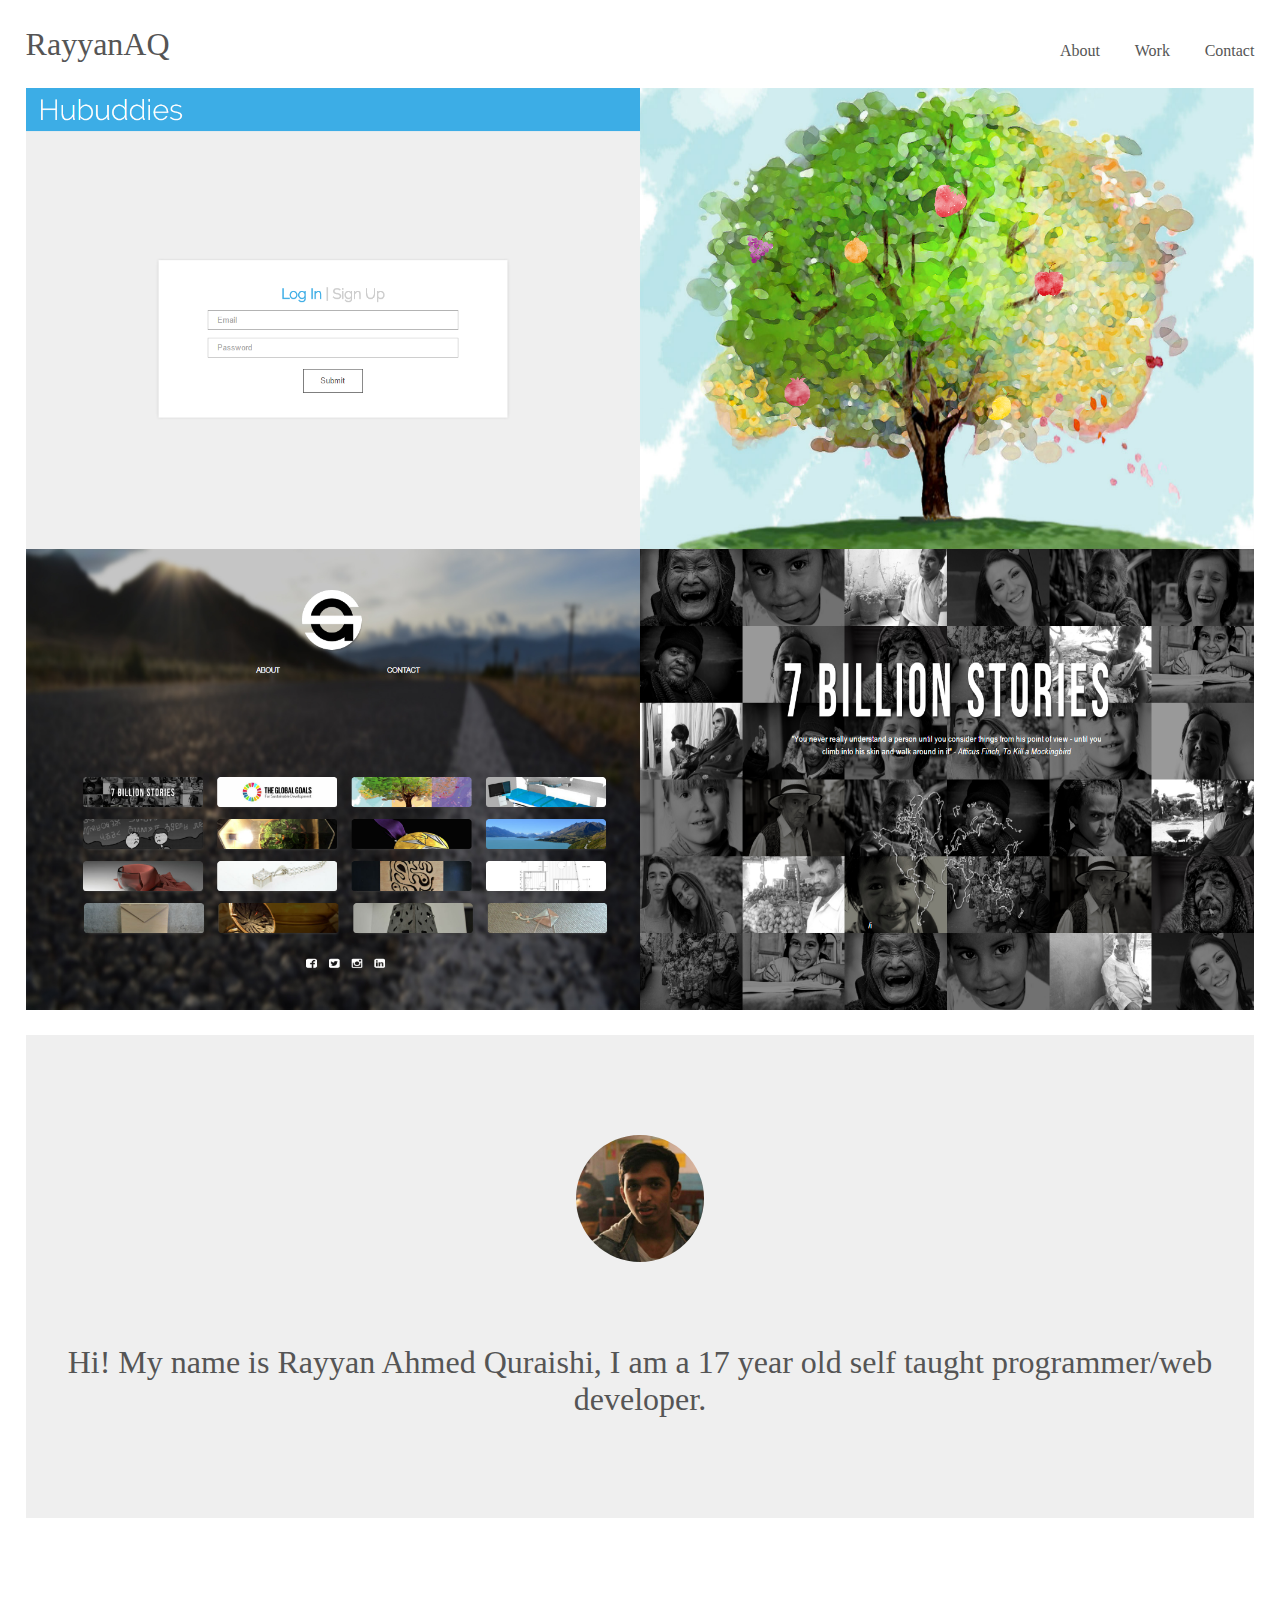
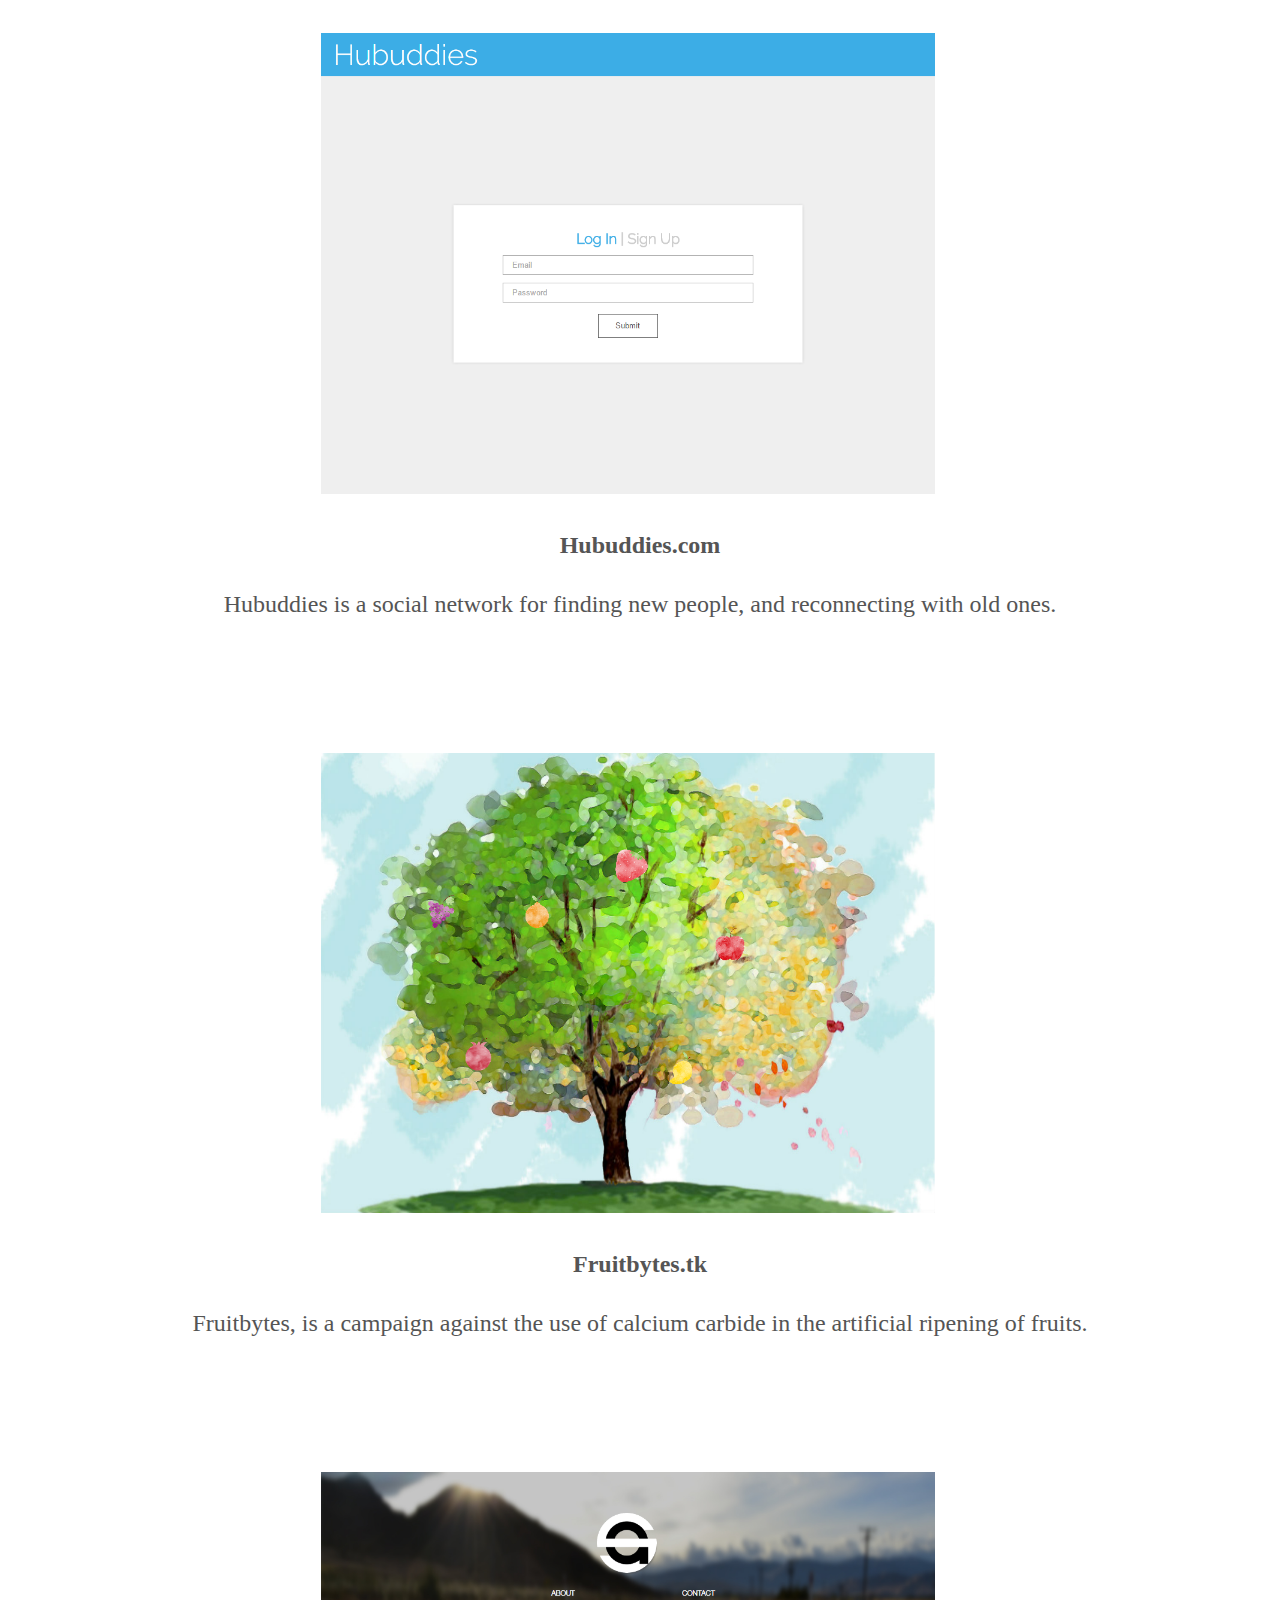
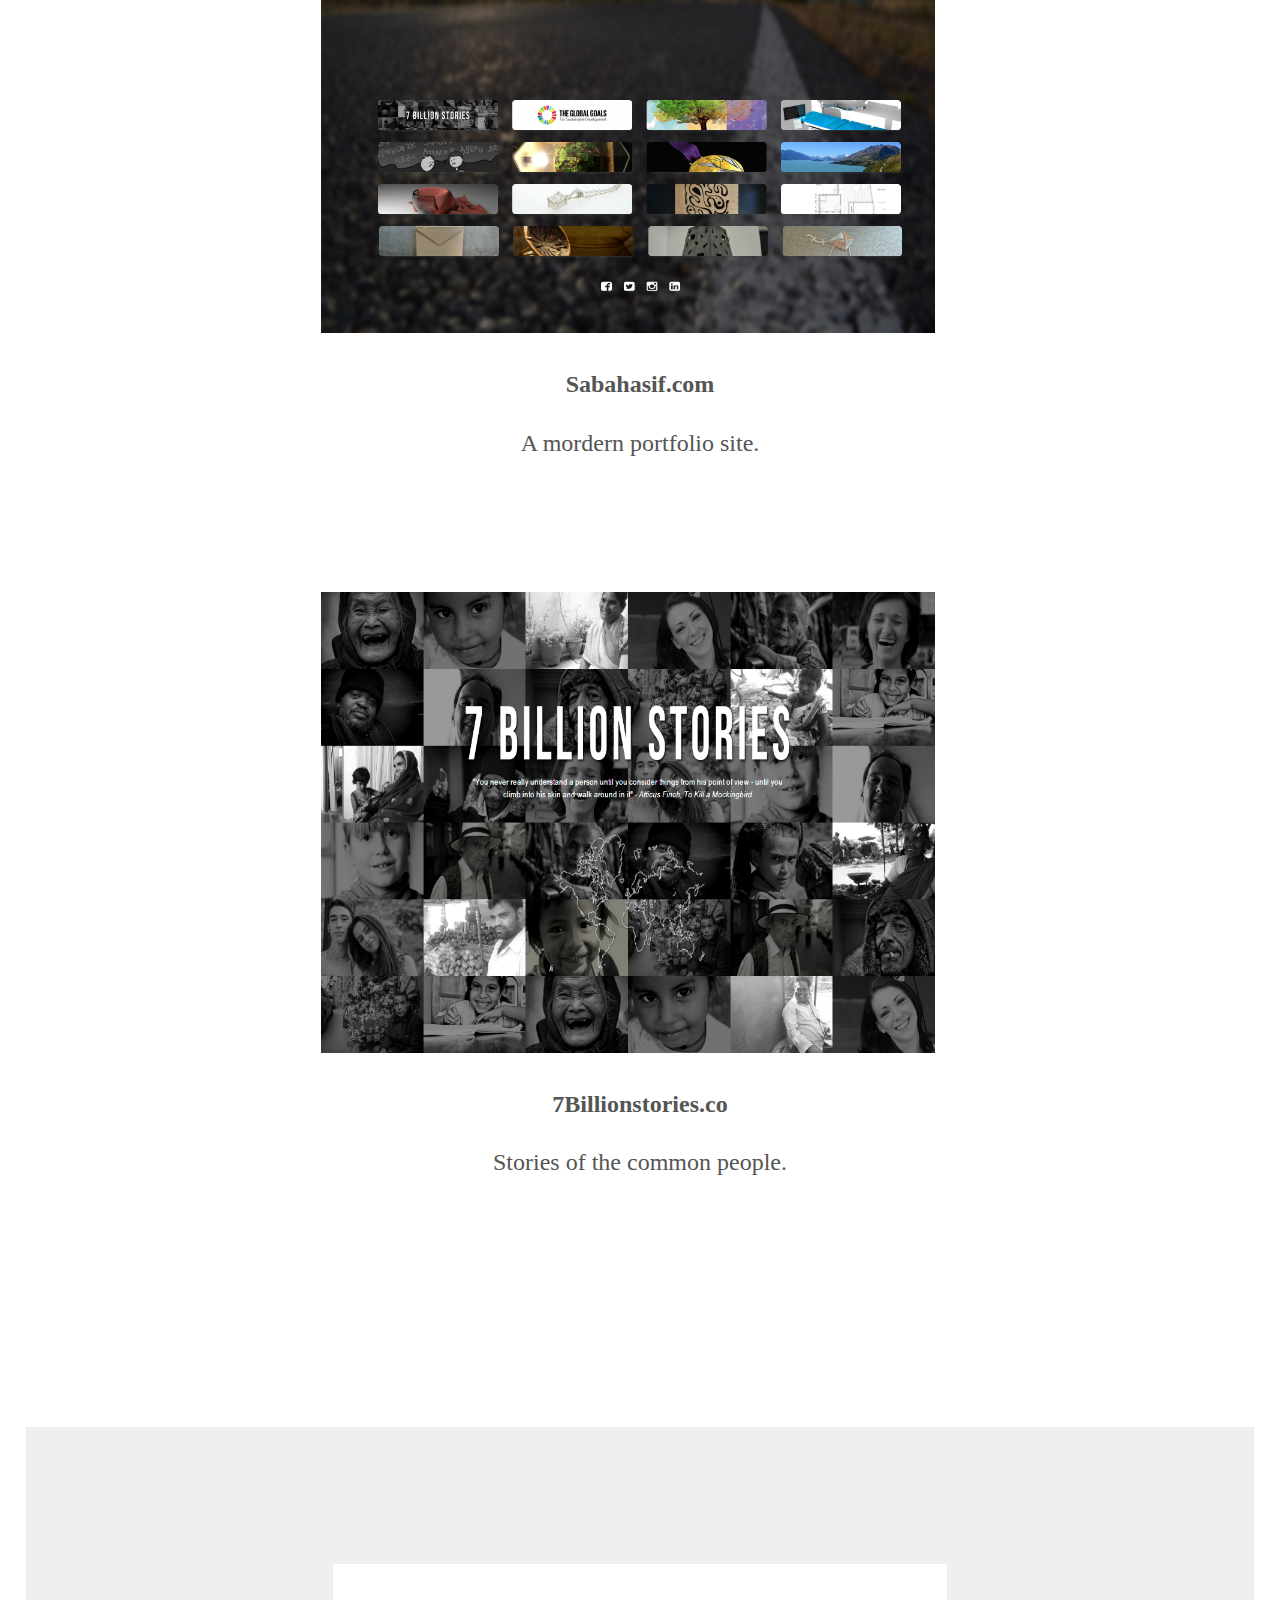
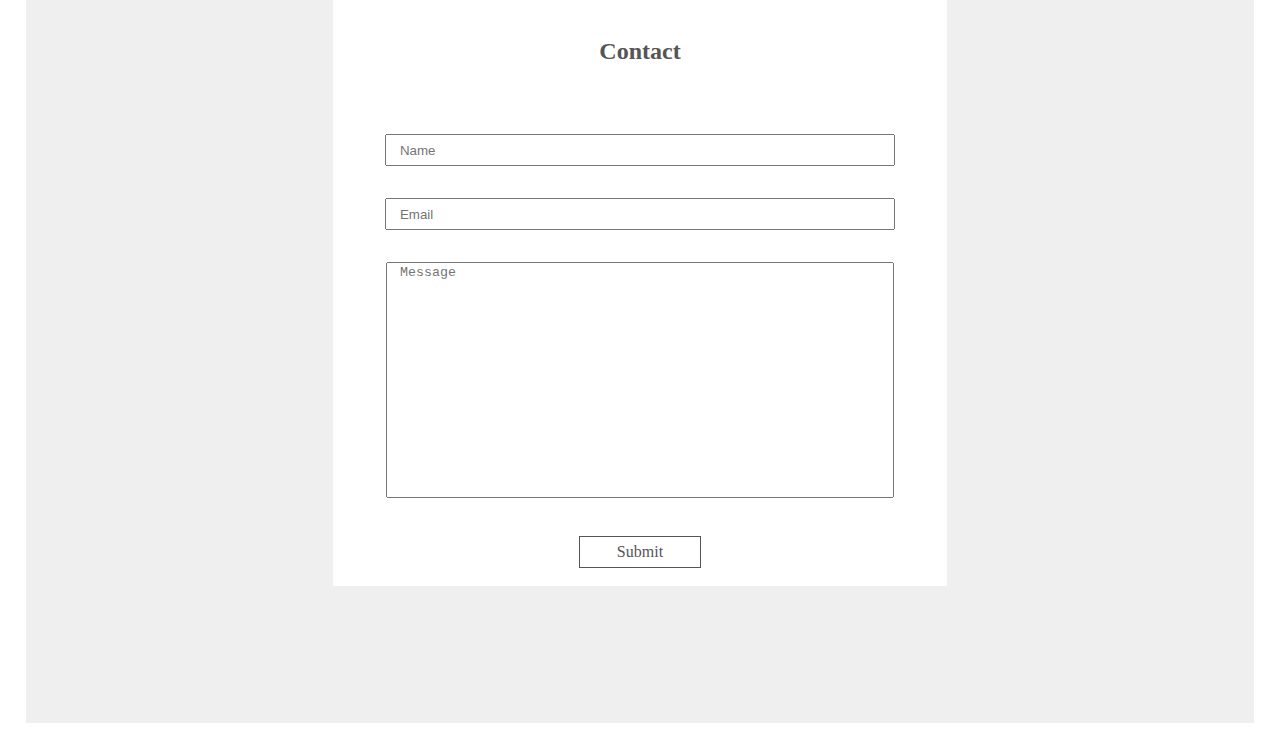
==== index.html @ 9bbd926e "Add files via upload" ====
<!doctype html>
<html>
	<head>
		<title>RayyanAQ</title>
		<link rel="stylesheet" href="css/index.css">
		<link rel="shortcut icon" href="img/R.ico">
		<meta name="viewport" content="width=device-width, initial-scale=1">
		<meta name="keywords" content="rayyan, ahmed, quraishi, rayyanaq.com, rayyan.com, rayyanaq, rayyana.com, rayyanq.com, rayyanahmedquraishi, rayyan ahmed quraishi, web developer, web developers, mobile development, web design, website maker">
		<meta name="description" content="Hi!<br>My name is Rayyan Ahmed Quraishi, I am a 17 year old self taught programmer/web developer.<br>">
		<script type="text/javascript" src="./js/jquery.js"></script>
		<script type="text/javascript">
			$(document).ready(function(){
				$("#contact_form").on("submit", function(event){
					event.preventDefault();
					var name = $("#name").val();
					var email = $("#email").val();
					var msg = $("#message").val();
					$.post('mail.php',{name:name,email:email,msg:msg},function(data){
						$("#name").val("");
						$("#email").val("");
						$("#message").val("");
					});
				});
			});
		</script>
	</head>
	<body>
		<header>
			<a href="index.html">RayyanAQ</a>
			<p id="sub_items">
				<a href="#about">About</a>
				<a href="#white">Work</a>
				<a href="#contact">Contact</a>
			</p>
		</header>
		<div id="body">
			<div id="work_area">
				<p class="work_img"><img src="img/hubuddies.png"></p>
				<p class="work_img"><img src="img/fruitbytes.png"></p>
				<p class="work_img"><img src="img/sabahasif.png"></p>
				<p class="work_img"><img src="img/7billion.png"></p>
			</div>
			<div class="grey" id="about"><img src="img/me.jpg" id="me"><br><br><br>Hi! My name is Rayyan Ahmed Quraishi, I am a 17 year old self taught programmer/web developer.</div>
			<div id="white">
				<center>
					<div class="project">
						<a href="http://www.hubuddies.com"><img src="img/hubuddies.png"></a>
						<span class="txt">
							<h4><a href="http://www.hubuddies.com" target="_blank">Hubuddies.com</a></h4>
							Hubuddies is a social network for finding new people, and reconnecting with old ones.
						</span>
					</div>
					<br>
					<br>
					<br>
					<br>
					<br>
					<div class="project">
						<a href="http://www.fruitbytes.tk"><img src="img/fruitbytes.png"></a>
						<span class="txt">
							<h4><a href="http://www.fruitbytes.tk" target="_blank">Fruitbytes.tk</a></h4>
							Fruitbytes, is a campaign against the use of calcium carbide in the artificial ripening of fruits.
						</span>
					</div>
					<br>
					<br>
					<br>
					<br>
					<br>
					<div class="project">
						<a href="http://www.sabahasif.com"><img src="img/sabahasif.png"></a>
						<span class="txt">
							<h4><a href="http://www.sabahasif.com" target="_blank">Sabahasif.com</a></h4>
							A mordern portfolio site.
						</span>
					</div>
					<br>
					<br>
					<br>
					<br>
					<br>
					<div class="project">
						<a href="http://www.7billionstories.co"><img src="img/7billion.png"></a>
						<span class="txt">
							<h4><a href="http://www.7billionstories.co" target="_blank">7Billionstories.co</a></h4>
							Stories of the common people.
						</span>
					</div>
					<br>
					<br>
					<br>
					<br>
					<br>
				</center>
			</div>
			<div class="grey">
				<center id="contact">
					<br>
					<h2>Contact</h2>
					<form method="post" id="contact_form">
						<input type="text" name="name" class="txt" placeholder="Name" required="required" id="name"><br>
						<input type="email" name="email" class="txt" placeholder="Email" required="required" id="email"><br>
						<textarea id="message" placeholder="Message" required="required"></textarea><br>
						<input type="submit" name="submit">
					</form>
				</center>
			</div>
			<br>
		</div>
	</body>
</html>
---- css/index.css ----
body{
	padding: 0px;
	margin: 0px;
	font-family: consolas;
}
a{
	text-decoration: none;
	color: #555;
}
header{
	height: 10%;
	width: 96%;
	background: #fff;
	color: #555;
	font-size: 2em;
	padding: 2%;
}
#sub_items{
	float: right;
	font-size: .5em;
	width: 50%;
	text-align: right;
}
#sub_items a{
	padding-left: 5%;
}
#body{
	width: 100%;
	height: 100%;
}
#work_area{
	width: 96%;
	height: 100%;
	padding: 0% 2%;
}
.work_img{
	width: 50%;
	height: 50%;
	float: left;
	margin: 0px;
	line-height: 50%;
}
.work_img img{
	width: 100%;
	height: 100%;
}
@media screen and (max-width: 600px){
	.work_img{
		float: center;
		width: 100%;
	}
}
.grey{
	width: 96%;
	margin: 2%;
	text-align: center;
	padding-top: 100px;
	padding-bottom: 100px;
	background: #efefef;
	color: #555;
	font-size: 2em;
	float: left;
	white-space: pre-line;
}
#me{
	border-radius: 50%;
	width: 10vw;
}
@media screen and (max-width: 900px){
	#me{
		width: 30vw;
	}
}
#white{
	width: 96%;
	margin: 2%;
	text-align: center;
	background: #fff;
	color: #555;
	padding: 5% 0%;
	font-size: 1.5em;
	float: left;
}
.project img{
	width: 50%;
}
@media screen and (max-width: 800px){
	.project img{
		width: 100%;
	}
	
}
#contact{
	margin: auto;
	font-size: 0.5em;
	width: 50%;
	max-height: 80%;
	background: #fff;
	box-shadow: 0px 0px 10px 5px #efefef;
}
.txt{
    width: 80%;
    min-height: 20%;
    height: 2em;
    margin-top: 1em;
    padding-left: 1em;
}
#message{
	width: 80%;
    height: 230px;
    min-height: 50%;
    margin-top: 1em;
    padding-left: 1em;
    resize: none;
}
input[name=submit]{
	width: 20%;
    min-height: 20%;
    height: 2em;
    margin-top: 1em;
    background: #fff;
    color: #555;
    font: 1em consolas;
    border: 1px solid #555;
}
@media screen and (max-width: 750px){
	#contact{
		width: 90%;
	}
}
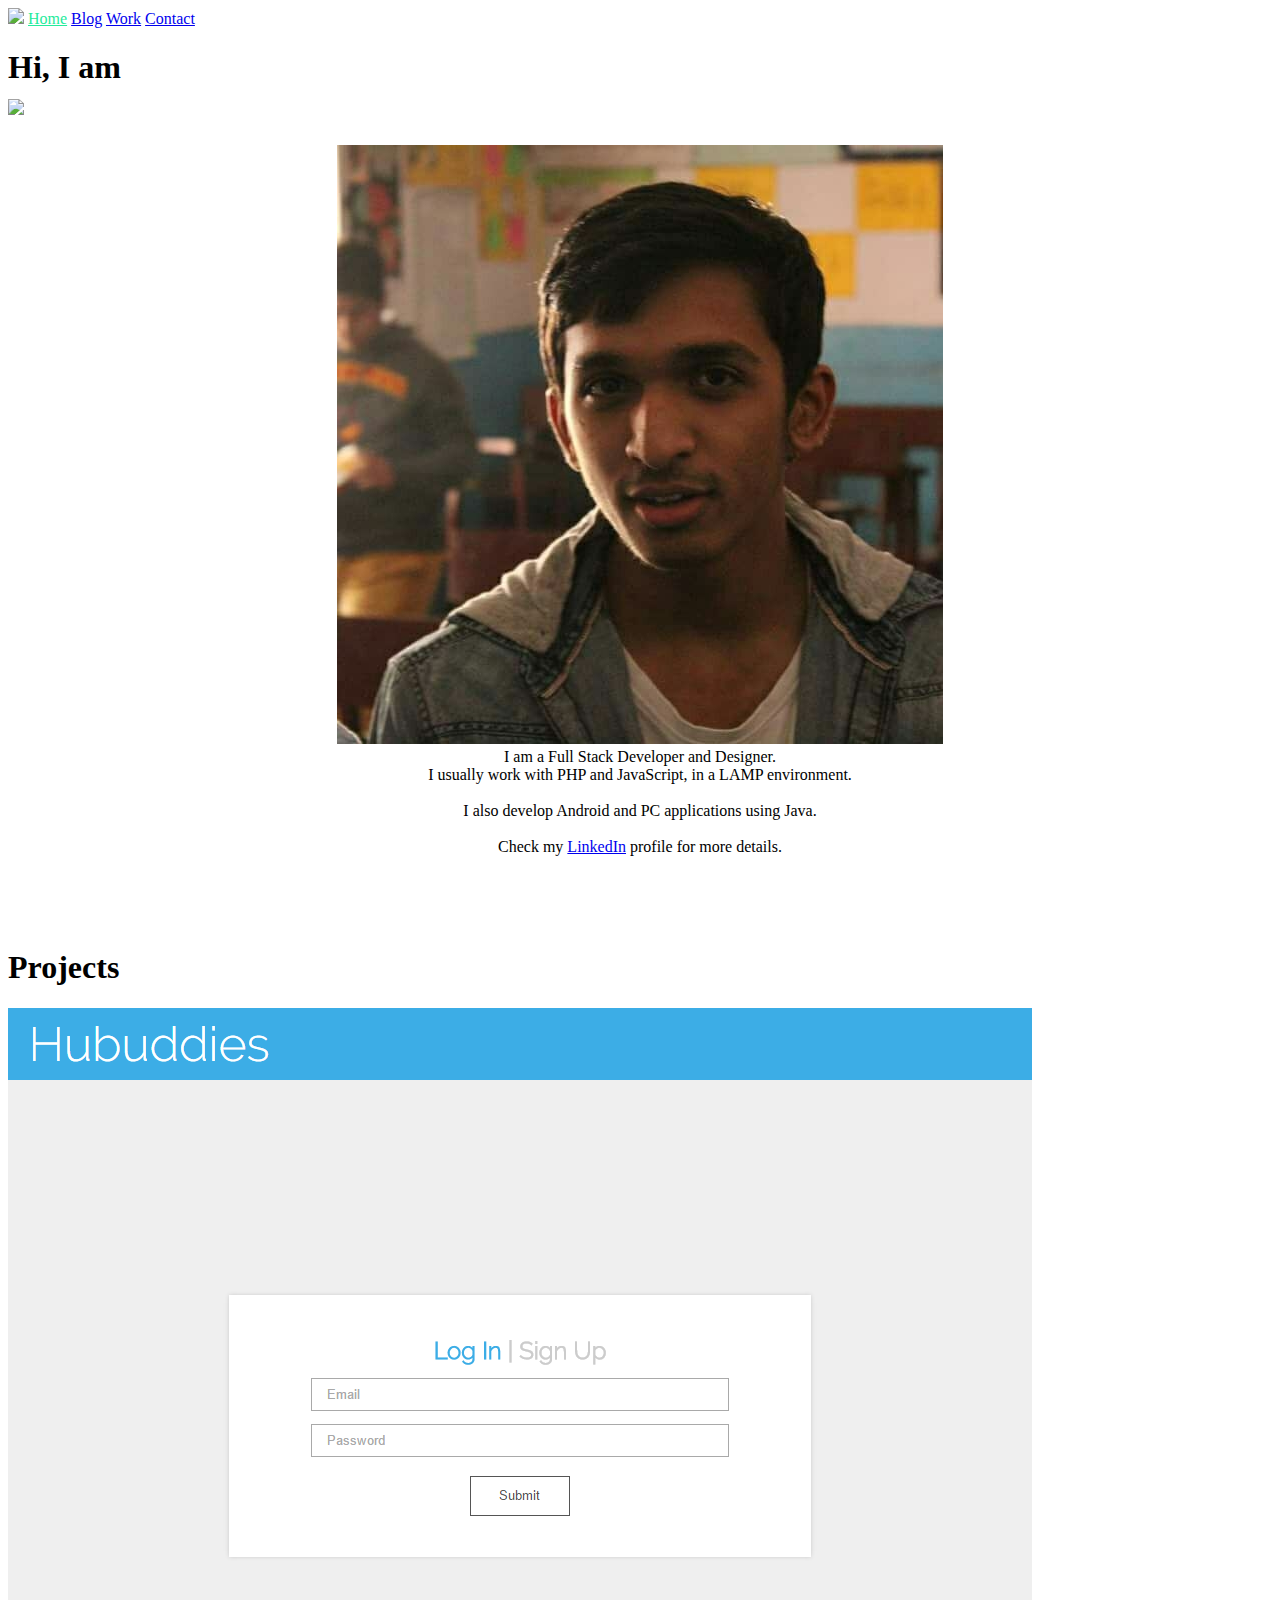
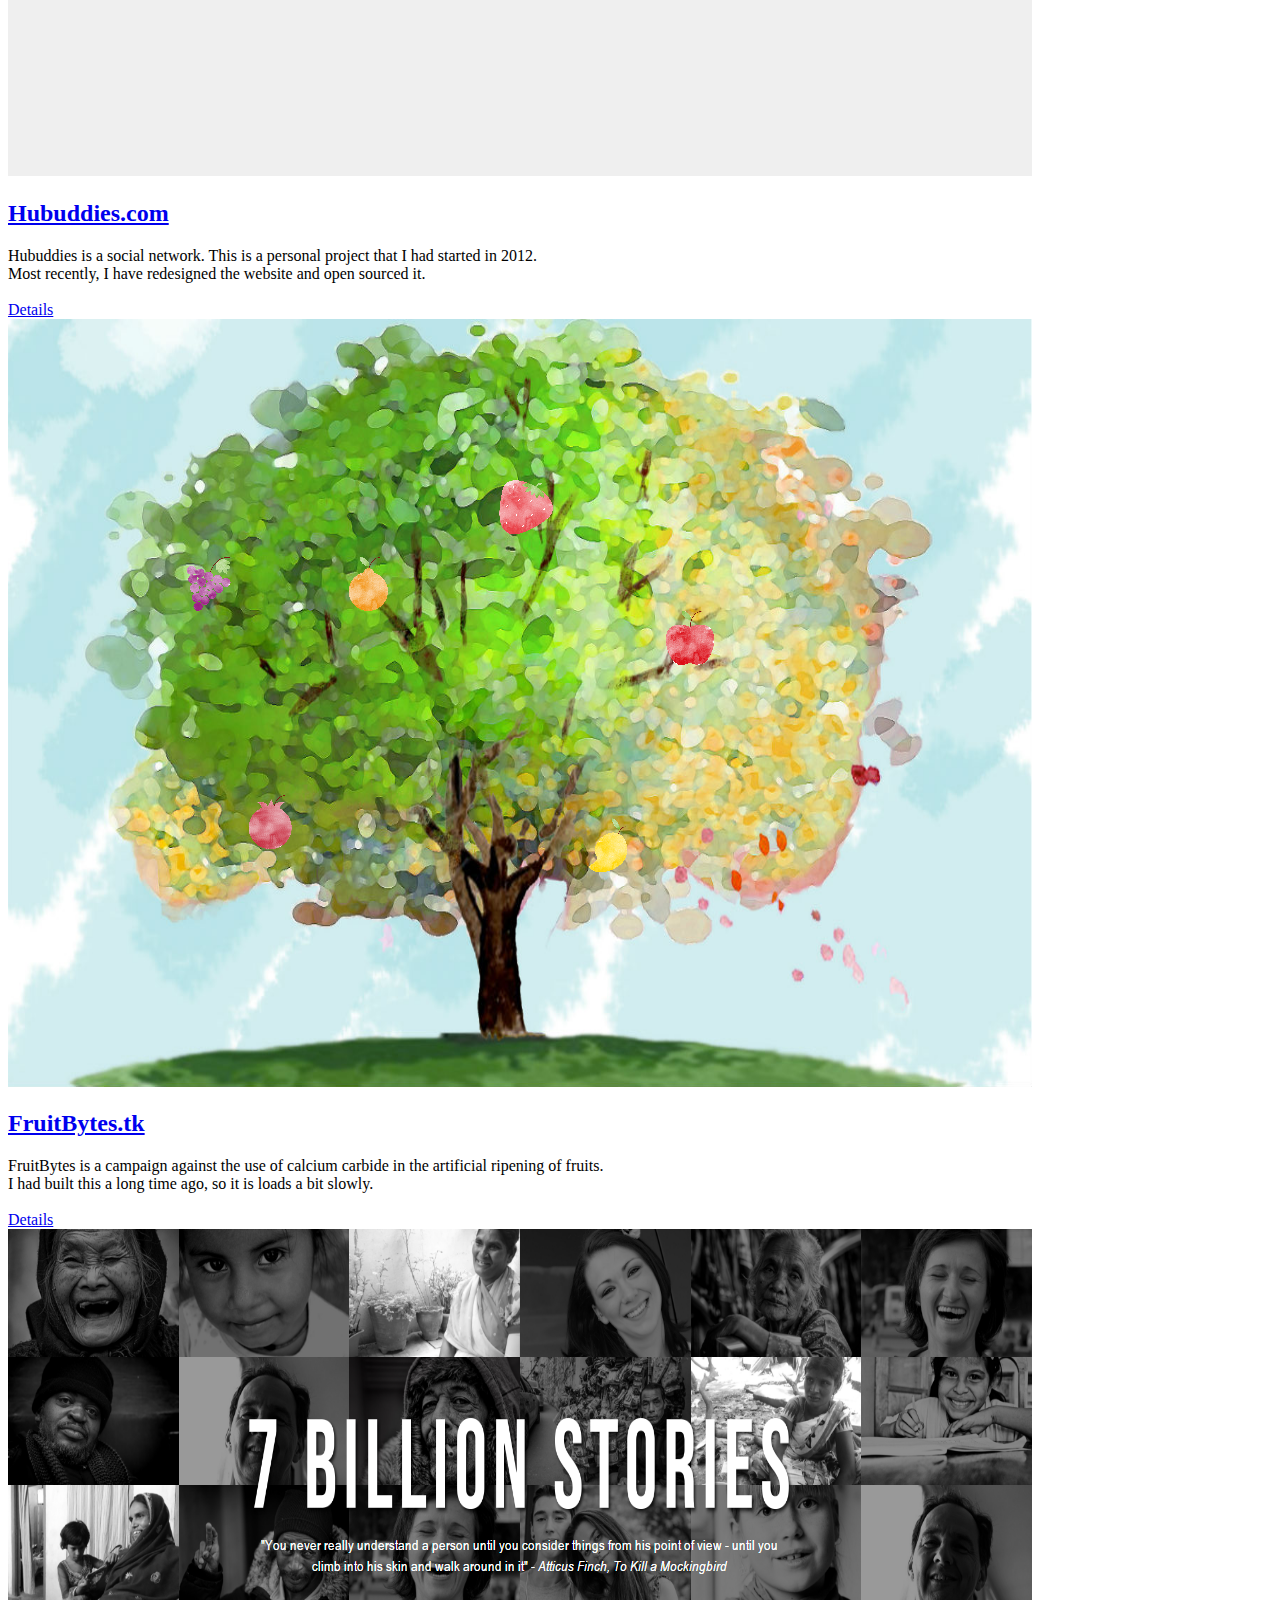
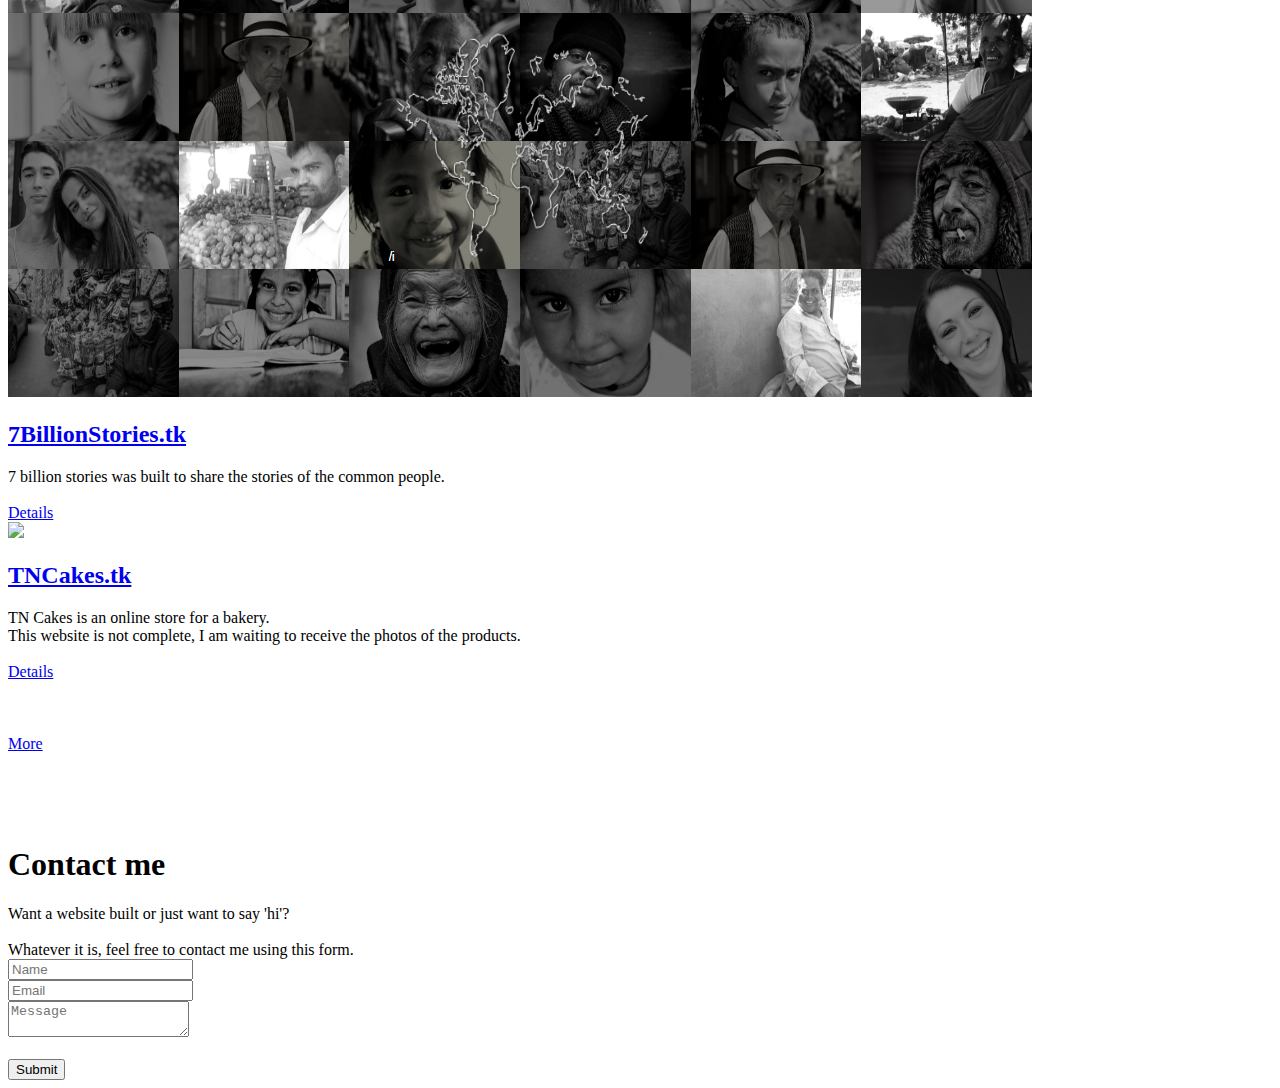
==== commit 042f56ec: "Add files via upload" ====
--- a/index.html
+++ b/index.html
@@ -1,111 +1,137 @@
-<!doctype html>
+<!DOCTYPE html>
 <html>
 	<head>
-		<title>RayyanAQ</title>
-		<link rel="stylesheet" href="css/index.css">
-		<link rel="shortcut icon" href="img/R.ico">
+		<title>Rayyan Q</title>
+		<link rel="stylesheet" type="text/css" href="css/index.css.gz">
+		<link rel="shortcut icon" href="img/favicon.ico">
 		<meta name="viewport" content="width=device-width, initial-scale=1">
-		<meta name="keywords" content="rayyan, ahmed, quraishi, rayyanaq.com, rayyan.com, rayyanaq, rayyana.com, rayyanq.com, rayyanahmedquraishi, rayyan ahmed quraishi, web developer, web developers, mobile development, web design, website maker">
-		<meta name="description" content="Hi!<br>My name is Rayyan Ahmed Quraishi, I am a 17 year old self taught programmer/web developer.<br>">
-		<script type="text/javascript" src="./js/jquery.js"></script>
-		<script type="text/javascript">
-			$(document).ready(function(){
-				$("#contact_form").on("submit", function(event){
-					event.preventDefault();
-					var name = $("#name").val();
-					var email = $("#email").val();
-					var msg = $("#message").val();
-					$.post('mail.php',{name:name,email:email,msg:msg},function(data){
-						$("#name").val("");
-						$("#email").val("");
-						$("#message").val("");
-					});
+		<script type="text/javascript" src="./js/jquery.js.gz" async></script>
+		<script>
+		$(document).ready(function(){
+			$("#contact_form").on("submit", function(event){
+				event.preventDefault();
+				var name = $("#name").val();
+				var email = $("#email").val();
+				var message = $("#message").val();
+				$.post('./ajax/contact.php',{name:name,email:email,message:message},function(data){
+					$("#name").val("");
+					$("#email").val("");
+					$("#message").val("");
+					$('#msg').html(data).fadeIn().delay(1000).fadeOut();
 				});
 			});
+		});
 		</script>
 	</head>
 	<body>
+
+		<!-- Header -->
 		<header>
-			<a href="index.html">RayyanAQ</a>
-			<p id="sub_items">
-				<a href="#about">About</a>
-				<a href="#white">Work</a>
-				<a href="#contact">Contact</a>
-			</p>
+			<a href="index.html.gz"><img src="img/R logo.png" id="logo"></a>
+			<span id="navigation">
+				<a href="index.html.gz" style="color: #24eb9c;">Home</a>
+				<a href="blog.html">Blog</a>
+				<a href="work.html">Work</a>
+				<a href="#contact_section">Contact</a>
+			</span>
 		</header>
+		<!-- Header -->
+
+		<!-- Body -->
 		<div id="body">
-			<div id="work_area">
-				<p class="work_img"><img src="img/hubuddies.png"></p>
-				<p class="work_img"><img src="img/fruitbytes.png"></p>
-				<p class="work_img"><img src="img/sabahasif.png"></p>
-				<p class="work_img"><img src="img/7billion.png"></p>
+
+			<div class="section" id="hero">
+				<h1 id="title">Hi, I am <br><img src="./img/gif3.gif"></h1>
 			</div>
-			<div class="grey" id="about"><img src="img/me.jpg" id="me"><br><br><br>Hi! My name is Rayyan Ahmed Quraishi, I am a 17 year old self taught programmer/web developer.</div>
-			<div id="white">
-				<center>
+
+			<div class="section">
+				<center id="about">
+					<img src="img/me.jpg" id="me">
+					<div>
+						I am a Full Stack Developer and Designer.<br>
+						I usually work with PHP and JavaScript, in a LAMP environment.<br><br>
+						I also develop Android and PC applications using Java.<br><br>
+						Check my <a href="https://www.linkedin.com/in/rayyanquraishi/" target="_blank">LinkedIn</a> profile for more details.
+					</div>
+				</center>
+			</div><br><br><br><br>
+
+			<div class="section">
+				<h1 class="heading">Projects</h1>
+				<div id="projects">
 					<div class="project">
-						<a href="http://www.hubuddies.com"><img src="img/hubuddies.png"></a>
-						<span class="txt">
-							<h4><a href="http://www.hubuddies.com" target="_blank">Hubuddies.com</a></h4>
-							Hubuddies is a social network for finding new people, and reconnecting with old ones.
+						<img src="./img/hubuddies.png">
+						<div class="project_details">
+							<h2><a href="http://www.hubuddies.com/" target="_blank">Hubuddies.com</a></h2>
+							<span>
+								Hubuddies is a social network. This is a personal project that I had started in 2012.<br>
+								Most recently, I have redesigned the website and open sourced it.<br><br>
+								<a href="./work/hubuddies.html">Details</a>
+							</span>
+						</div>
+					</div>
+					<div class="project">
+						<img src="./img/fruitbytes.png">
+						<div class="project_details">
+							<h2><a href="http://www.fruitbytes.tk/" target="_blank">FruitBytes.tk</a></h2>
+							<span>
+								FruitBytes is a campaign against the use of calcium carbide in the artificial ripening of fruits.<br>
+								I had built this a long time ago, so it is loads a bit slowly.<br><br>
+								<a href="./work/fruitbytes.html">Details</a>
+							</span>
+						</div>
+					</div>
+					<div class="project">
+						<img src="./img/7billion.png">
+						<div class="project_details">
+							<h2><a href="http://www.7billionstories.tk/" target="_blank">7BillionStories.tk</a></h2>
+							<span>
+								7 billion stories was built to share the stories of the common people.<br><br>
+								<a href="./work/7billionstories.html">Details</a>
+							</span>
+						</div>
+					</div>
+					<div class="project">
+						<img src="./img/tncakes.png">
+						<div class="project_details">
+							<h2><a href="http://www.tncakes.tk/" target="_blank">TNCakes.tk</a></h2>
+							<span>
+								TN Cakes is an online store for a bakery.<br>
+								This website is not complete, I am waiting to receive the photos of the products.<br><br>
+								<a href="./work/tncakes.html">Details</a>
+							</span>
+						</div>
+					</div>
+				</div>
+				<br><br><br>
+				<a class="button" href="work.html">More</a>
+			</div><br><br><br><br>
+
+			<div class="section">
+				<h1 class="heading">Contact me</h1>
+				<div id="contact_section">
+					<div class="contact">
+						<span>
+							Want a website built or just want to say 'hi'?<br><br>
+							Whatever it is, feel free to contact me using this form.
 						</span>
 					</div>
-					<br>
-					<br>
-					<br>
-					<br>
-					<br>
-					<div class="project">
-						<a href="http://www.fruitbytes.tk"><img src="img/fruitbytes.png"></a>
-						<span class="txt">
-							<h4><a href="http://www.fruitbytes.tk" target="_blank">Fruitbytes.tk</a></h4>
-							Fruitbytes, is a campaign against the use of calcium carbide in the artificial ripening of fruits.
-						</span>
+					<div class="contact">
+						<form method="post" id="contact_form">
+							<input type="text" name="name" class="txt" placeholder="Name" required="required" id="name"><br>
+							<input type="email" name="email" class="txt" placeholder="Email" required="required" id="email"><br>
+							<textarea id="message" placeholder="Message" required="required"></textarea><br><br>
+							<input type="submit" name="submit" class="button">
+						</form>
+						<span id="msg"></span>
 					</div>
-					<br>
-					<br>
-					<br>
-					<br>
-					<br>
-					<div class="project">
-						<a href="http://www.sabahasif.com"><img src="img/sabahasif.png"></a>
-						<span class="txt">
-							<h4><a href="http://www.sabahasif.com" target="_blank">Sabahasif.com</a></h4>
-							A mordern portfolio site.
-						</span>
-					</div>
-					<br>
-					<br>
-					<br>
-					<br>
-					<br>
-					<div class="project">
-						<a href="http://www.7billionstories.co"><img src="img/7billion.png"></a>
-						<span class="txt">
-							<h4><a href="http://www.7billionstories.co" target="_blank">7Billionstories.co</a></h4>
-							Stories of the common people.
-						</span>
-					</div>
-					<br>
-					<br>
-					<br>
-					<br>
-					<br>
-				</center>
+				</div>
 			</div>
-			<div class="grey">
-				<center id="contact">
-					<br>
-					<h2>Contact</h2>
-					<form method="post" id="contact_form">
-						<input type="text" name="name" class="txt" placeholder="Name" required="required" id="name"><br>
-						<input type="email" name="email" class="txt" placeholder="Email" required="required" id="email"><br>
-						<textarea id="message" placeholder="Message" required="required"></textarea><br>
-						<input type="submit" name="submit">
-					</form>
-				</center>
-			</div>
-			<br>
+
 		</div>
+		<!-- Body -->
+
+		<footer>
+		</footer>
 	</body>
 </html>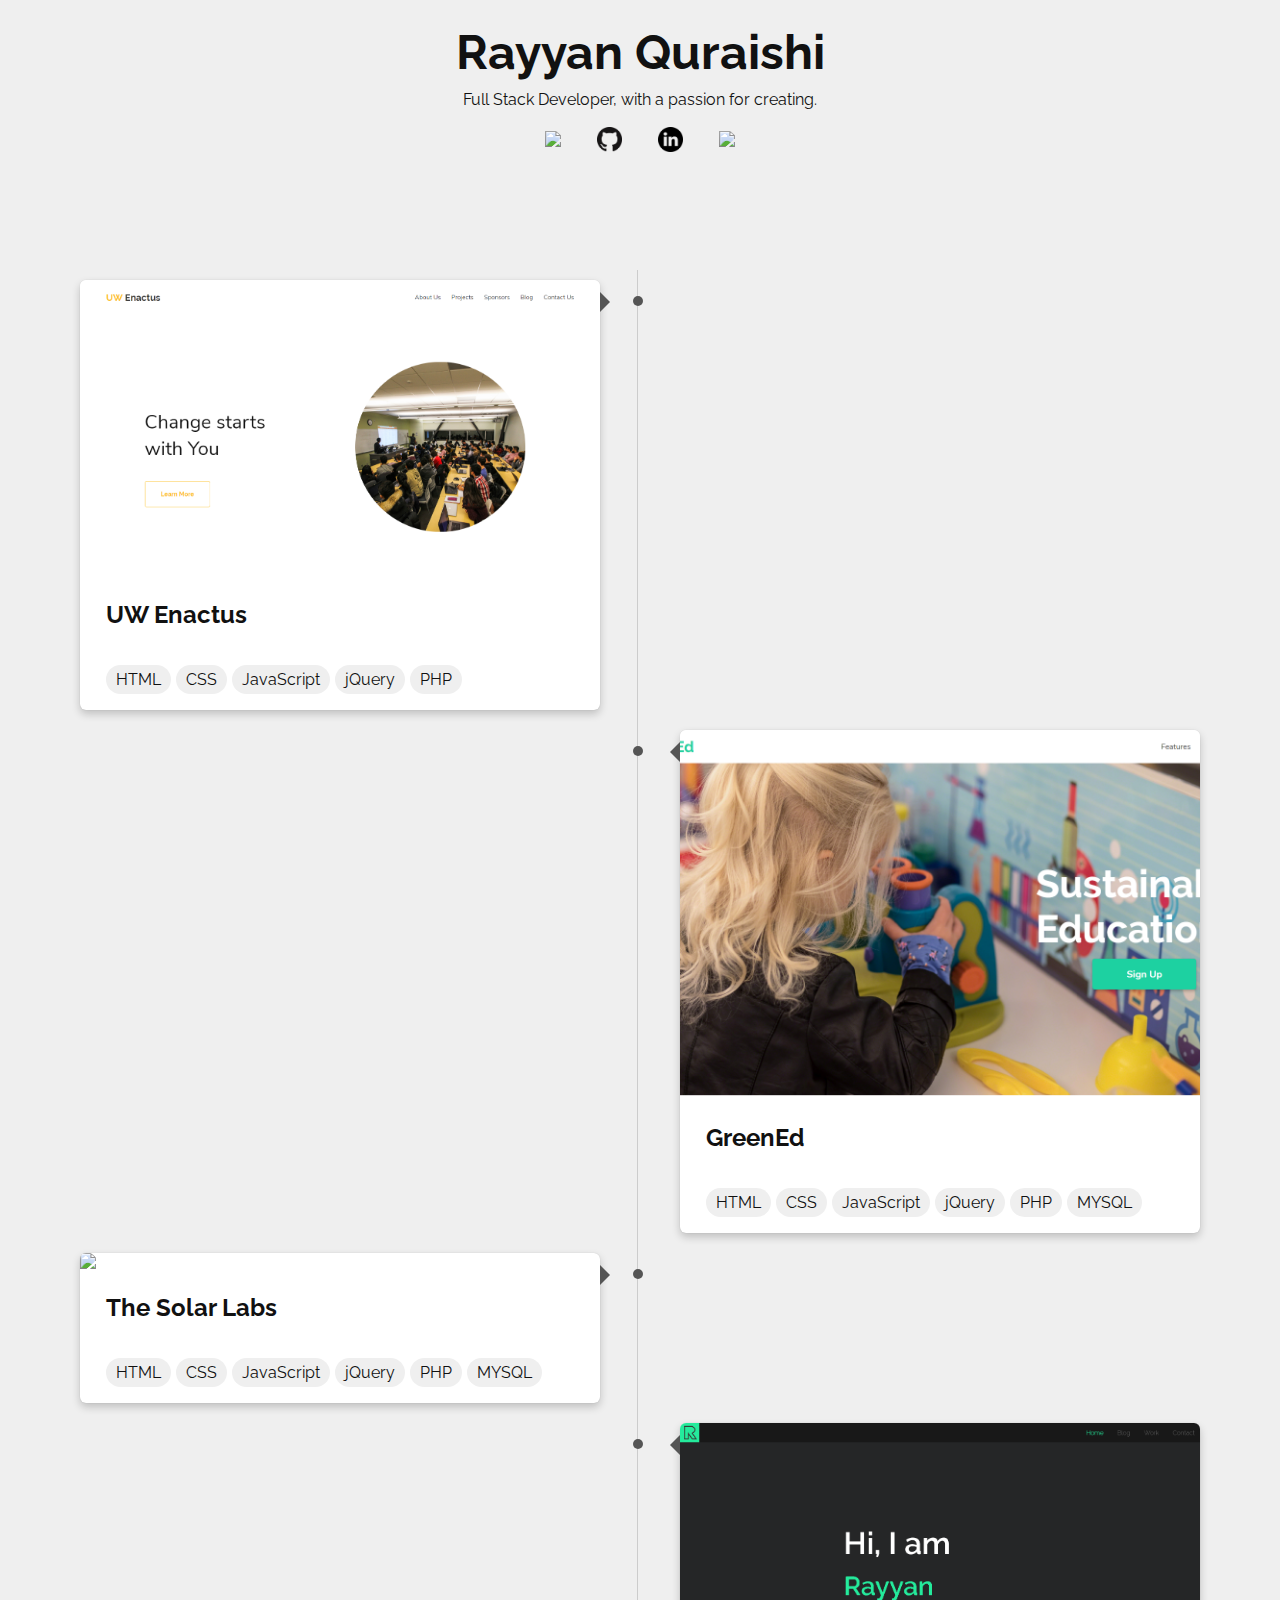
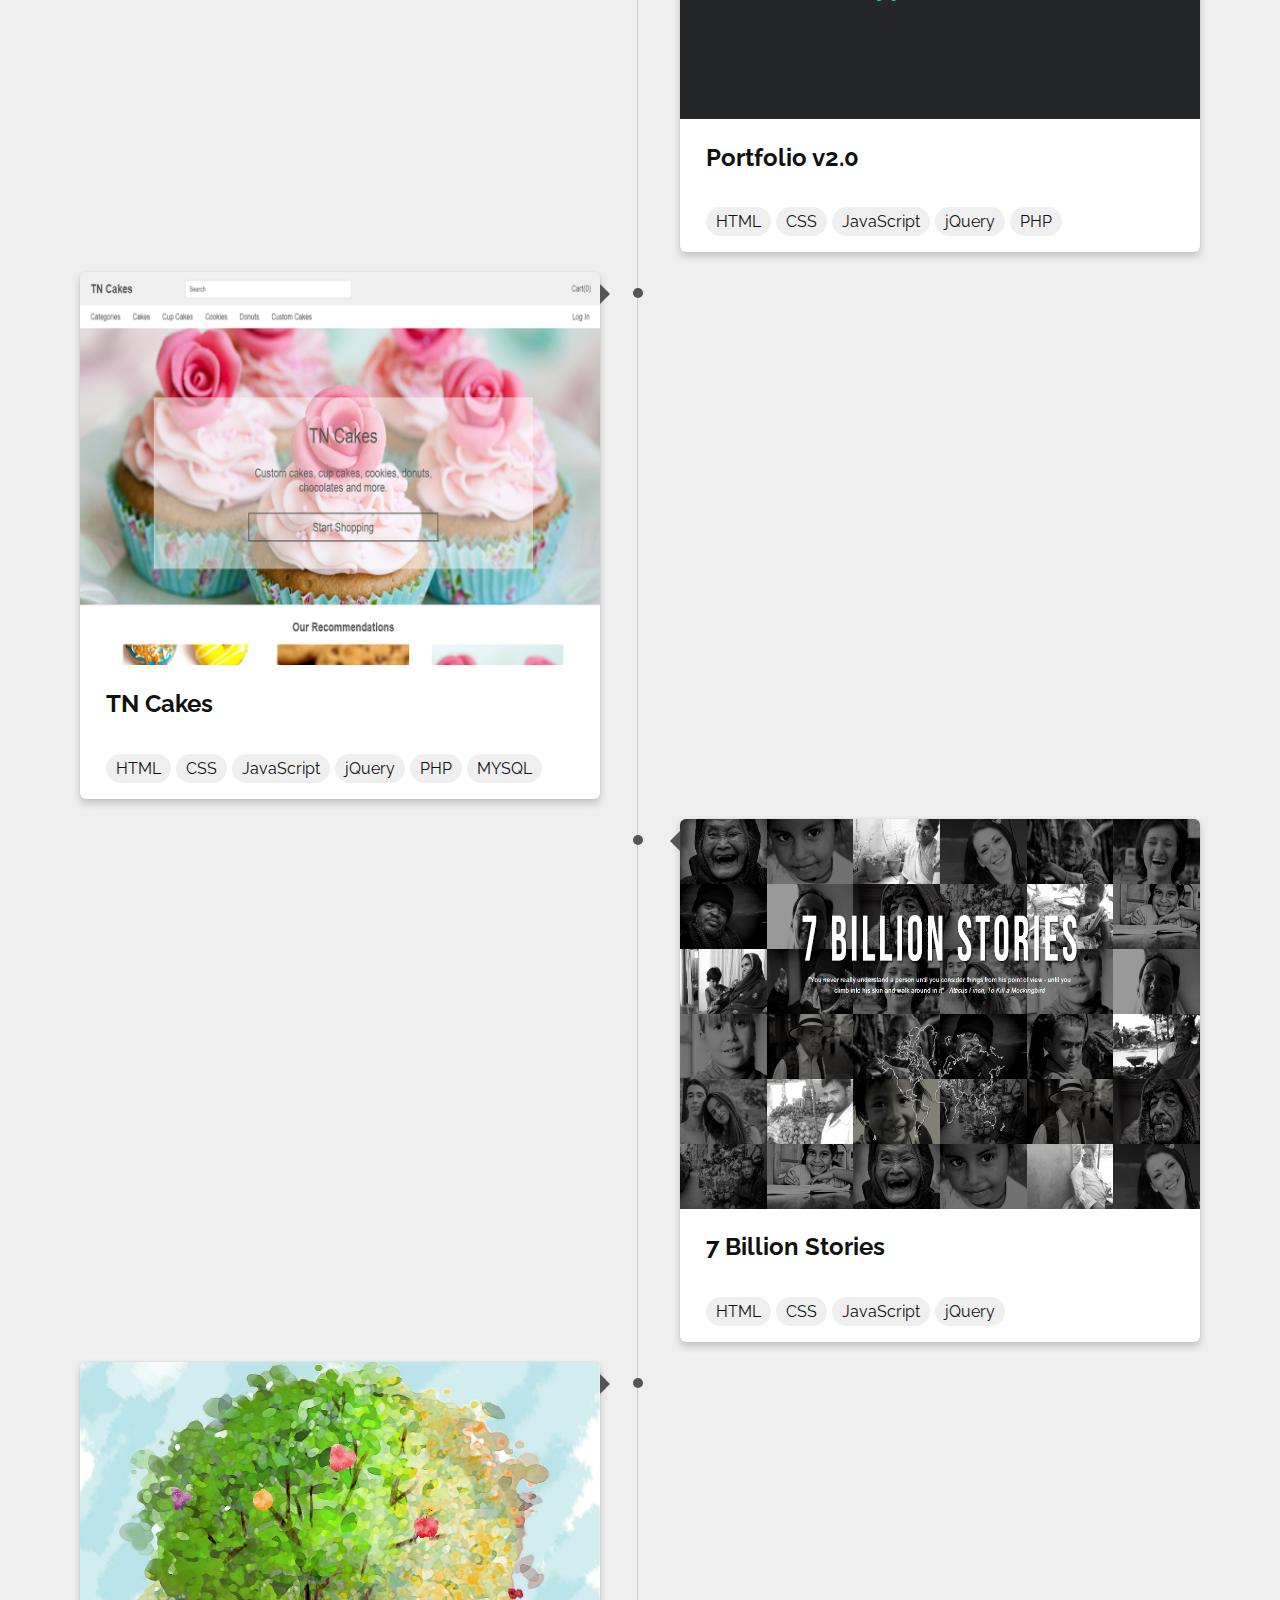
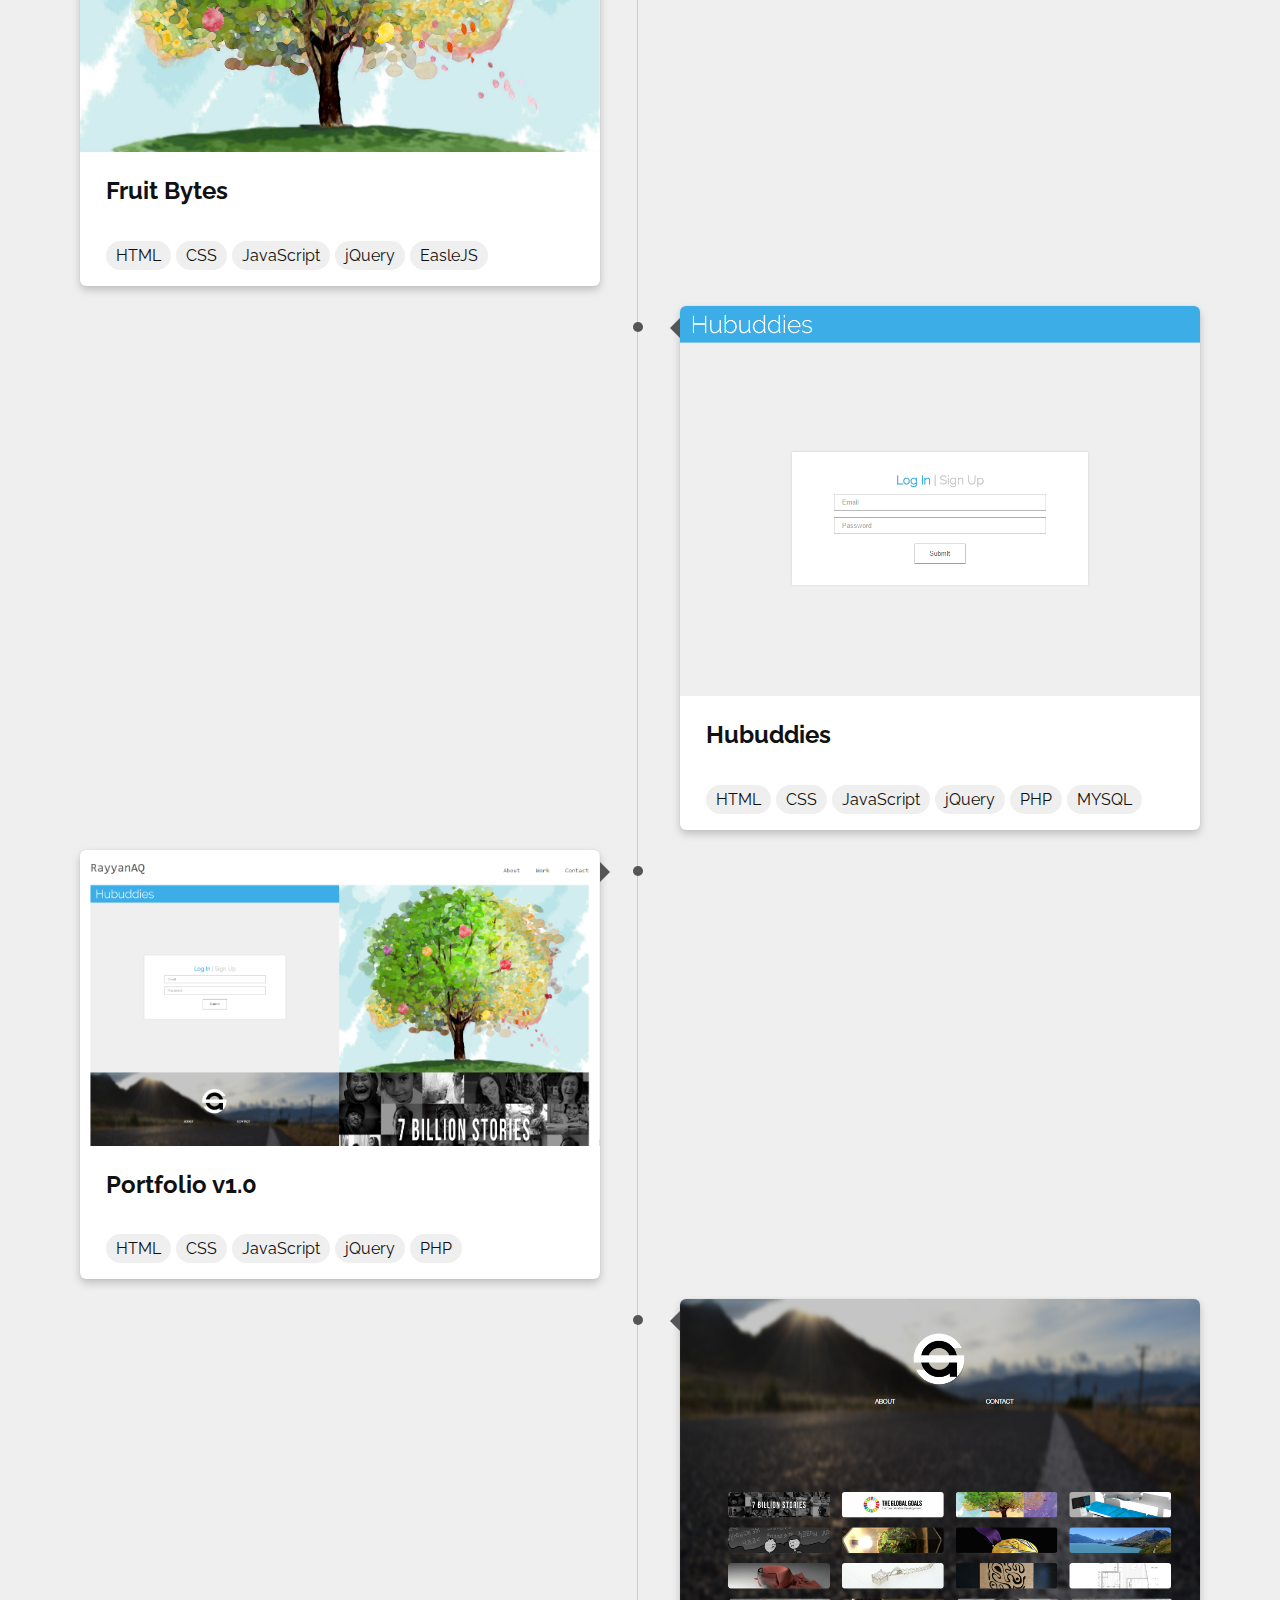
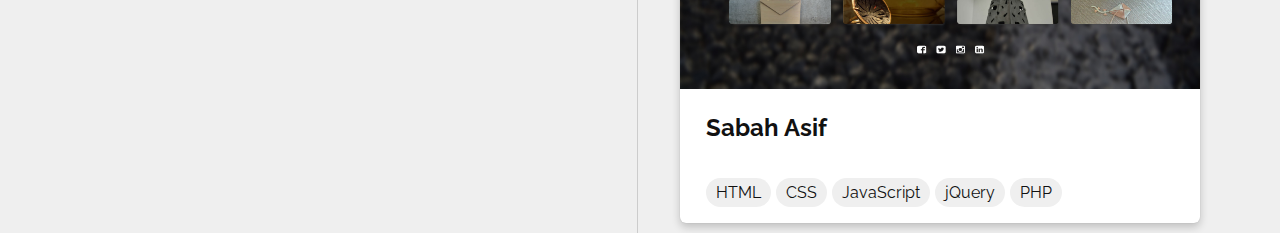
==== commit 22264a71: "Add files via upload" ====
--- a/index.html
+++ b/index.html
@@ -1,137 +1,182 @@
-<!DOCTYPE html>
+<!doctype HTML>
 <html>
 	<head>
-		<title>Rayyan Q</title>
-		<link rel="stylesheet" type="text/css" href="css/index.css.gz">
+		<title>RayyanQ</title>
+		<link rel="stylesheet" type="text/css" href="css/index.css">
 		<link rel="shortcut icon" href="img/favicon.ico">
 		<meta name="viewport" content="width=device-width, initial-scale=1">
-		<script type="text/javascript" src="./js/jquery.js.gz" async></script>
-		<script>
-		$(document).ready(function(){
-			$("#contact_form").on("submit", function(event){
-				event.preventDefault();
-				var name = $("#name").val();
-				var email = $("#email").val();
-				var message = $("#message").val();
-				$.post('./ajax/contact.php',{name:name,email:email,message:message},function(data){
-					$("#name").val("");
-					$("#email").val("");
-					$("#message").val("");
-					$('#msg').html(data).fadeIn().delay(1000).fadeOut();
-				});
-			});
-		});
-		</script>
 	</head>
 	<body>
-
-		<!-- Header -->
 		<header>
-			<a href="index.html.gz"><img src="img/R logo.png" id="logo"></a>
-			<span id="navigation">
-				<a href="index.html.gz" style="color: #24eb9c;">Home</a>
-				<a href="blog.html">Blog</a>
-				<a href="work.html">Work</a>
-				<a href="#contact_section">Contact</a>
-			</span>
+			<h1 id="name">Rayyan Quraishi</h1>
+			<h4 id="description">Full Stack Developer, with a passion for creating.</h4>
+			<div id="links">
+				<a href="http://rayyanq.com/resume.pdf"><img class="link-icon" src="img/resume.png"></a>
+				<a href="https://github.com/rayyanQ"><img class="link-icon" src="img/github.png"></a>
+				<a href="https://github.com/rayyanQ"><div id="logo">RQ</div></a>
+				<a href="https://linkedin.com/in/rayyanquraishi/"><img class="link-icon" src="img/linkedin.png"></a>
+				<a href="#contact"><img class="link-icon" src="img/contact.png"></a>
+			</div>
 		</header>
-		<!-- Header -->
-
-		<!-- Body -->
 		<div id="body">
-
-			<div class="section" id="hero">
-				<h1 id="title">Hi, I am <br><img src="./img/gif3.gif"></h1>
-			</div>
-
-			<div class="section">
-				<center id="about">
-					<img src="img/me.jpg" id="me">
-					<div>
-						I am a Full Stack Developer and Designer.<br>
-						I usually work with PHP and JavaScript, in a LAMP environment.<br><br>
-						I also develop Android and PC applications using Java.<br><br>
-						Check my <a href="https://www.linkedin.com/in/rayyanquraishi/" target="_blank">LinkedIn</a> profile for more details.
-					</div>
-				</center>
-			</div><br><br><br><br>
-
-			<div class="section">
-				<h1 class="heading">Projects</h1>
-				<div id="projects">
-					<div class="project">
-						<img src="./img/hubuddies.png">
-						<div class="project_details">
-							<h2><a href="http://www.hubuddies.com/" target="_blank">Hubuddies.com</a></h2>
-							<span>
-								Hubuddies is a social network. This is a personal project that I had started in 2012.<br>
-								Most recently, I have redesigned the website and open sourced it.<br><br>
-								<a href="./work/hubuddies.html">Details</a>
-							</span>
-						</div>
-					</div>
-					<div class="project">
-						<img src="./img/fruitbytes.png">
-						<div class="project_details">
-							<h2><a href="http://www.fruitbytes.tk/" target="_blank">FruitBytes.tk</a></h2>
-							<span>
-								FruitBytes is a campaign against the use of calcium carbide in the artificial ripening of fruits.<br>
-								I had built this a long time ago, so it is loads a bit slowly.<br><br>
-								<a href="./work/fruitbytes.html">Details</a>
-							</span>
-						</div>
-					</div>
-					<div class="project">
-						<img src="./img/7billion.png">
-						<div class="project_details">
-							<h2><a href="http://www.7billionstories.tk/" target="_blank">7BillionStories.tk</a></h2>
-							<span>
-								7 billion stories was built to share the stories of the common people.<br><br>
-								<a href="./work/7billionstories.html">Details</a>
-							</span>
-						</div>
-					</div>
-					<div class="project">
-						<img src="./img/tncakes.png">
-						<div class="project_details">
-							<h2><a href="http://www.tncakes.tk/" target="_blank">TNCakes.tk</a></h2>
-							<span>
-								TN Cakes is an online store for a bakery.<br>
-								This website is not complete, I am waiting to receive the photos of the products.<br><br>
-								<a href="./work/tncakes.html">Details</a>
-							</span>
+			<div id="timeline">
+				<div class="container left">
+					<div class="content">
+						<img class="content-img" src="img/uwenactus.png">
+						<h2>UW Enactus</h2>
+						<div class="technologies">
+							<p class="technology">HTML</p>
+							<p class="technology">CSS</p>
+							<p class="technology">JavaScript</p>
+							<p class="technology">jQuery</p>
+							<p class="technology">PHP</p>
 						</div>
 					</div>
 				</div>
-				<br><br><br>
-				<a class="button" href="work.html">More</a>
-			</div><br><br><br><br>
-
-			<div class="section">
-				<h1 class="heading">Contact me</h1>
-				<div id="contact_section">
-					<div class="contact">
-						<span>
-							Want a website built or just want to say 'hi'?<br><br>
-							Whatever it is, feel free to contact me using this form.
-						</span>
+				<div class="container right">
+					<div class="content">
+						<img class="content-img" src="img/greened.png">
+						<h2>GreenEd</h2>
+						<div class="technologies">
+							<p class="technology">HTML</p>
+							<p class="technology">CSS</p>
+							<p class="technology">JavaScript</p>
+							<p class="technology">jQuery</p>
+							<p class="technology">PHP</p>
+							<p class="technology">MYSQL</p>
+						</div>
 					</div>
-					<div class="contact">
-						<form method="post" id="contact_form">
-							<input type="text" name="name" class="txt" placeholder="Name" required="required" id="name"><br>
-							<input type="email" name="email" class="txt" placeholder="Email" required="required" id="email"><br>
-							<textarea id="message" placeholder="Message" required="required"></textarea><br><br>
-							<input type="submit" name="submit" class="button">
-						</form>
-						<span id="msg"></span>
+				</div>
+				<div class="container left">
+					<div class="content">
+						<img class="content-img" src="img/thesolarlabs.png">
+						<h2>The Solar Labs</h2>
+						<div class="technologies">
+							<p class="technology">HTML</p>
+							<p class="technology">CSS</p>
+							<p class="technology">JavaScript</p>
+							<p class="technology">jQuery</p>
+							<p class="technology">PHP</p>
+							<p class="technology">MYSQL</p>
+						</div>
+					</div>
+				</div>
+				<div class="container right">
+					<div class="content">
+						<img class="content-img" src="img/portfolio2.png">
+						<h2>Portfolio v2.0</h2>
+						<div class="technologies">
+							<p class="technology">HTML</p>
+							<p class="technology">CSS</p>
+							<p class="technology">JavaScript</p>
+							<p class="technology">jQuery</p>
+							<p class="technology">PHP</p>
+						</div>
+					</div>
+				</div>
+				<div class="container left">
+					<div class="content">
+						<img class="content-img" src="img/tncakes.png">
+						<h2>TN Cakes</h2>
+						<div class="technologies">
+							<p class="technology">HTML</p>
+							<p class="technology">CSS</p>
+							<p class="technology">JavaScript</p>
+							<p class="technology">jQuery</p>
+							<p class="technology">PHP</p>
+							<p class="technology">MYSQL</p>
+						</div>
+					</div>
+				</div>
+				<div class="container right">
+					<div class="content">
+						<img class="content-img" src="img/7billion.png">
+						<h2>7 Billion Stories</h2>
+						<div class="technologies">
+							<p class="technology">HTML</p>
+							<p class="technology">CSS</p>
+							<p class="technology">JavaScript</p>
+							<p class="technology">jQuery</p>
+						</div>
+					</div>
+				</div>
+				<div class="container left">
+					<div class="content">
+						<img class="content-img" src="img/fruitbytes.png">
+						<h2>Fruit Bytes</h2>
+						<div class="technologies">
+							<p class="technology">HTML</p>
+							<p class="technology">CSS</p>
+							<p class="technology">JavaScript</p>
+							<p class="technology">jQuery</p>
+							<p class="technology">EasleJS</p>
+						</div>
+					</div>
+				</div>
+				<div class="container right">
+					<div class="content">
+						<img class="content-img" src="img/hubuddies.png">
+						<h2>Hubuddies</h2>
+						<div class="technologies">
+							<p class="technology">HTML</p>
+							<p class="technology">CSS</p>
+							<p class="technology">JavaScript</p>
+							<p class="technology">jQuery</p>
+							<p class="technology">PHP</p>
+							<p class="technology">MYSQL</p>
+						</div>
+					</div>
+				</div>
+				<div class="container left">
+					<div class="content">
+						<img class="content-img" src="img/portfolio1.png">
+						<h2>Portfolio v1.0</h2>
+						<div class="technologies">
+							<p class="technology">HTML</p>
+							<p class="technology">CSS</p>
+							<p class="technology">JavaScript</p>
+							<p class="technology">jQuery</p>
+							<p class="technology">PHP</p>
+						</div>
+					</div>
+				</div>
+				<div class="container right">
+					<div class="content">
+						<img class="content-img" src="img/sabahasif.png">
+						<h2>Sabah Asif</h2>
+						<div class="technologies">
+							<p class="technology">HTML</p>
+							<p class="technology">CSS</p>
+							<p class="technology">JavaScript</p>
+							<p class="technology">jQuery</p>
+							<p class="technology">PHP</p>
+						</div>
 					</div>
 				</div>
 			</div>
+			<div id="contact">
+			</div>
+		</div>
 
-		</div>
-		<!-- Body -->
-
-		<footer>
-		</footer>
+		<!-- Scripts -->
+		<script type="text/javascript">
+			var header = document.getElementsByTagName("header")[0];
+			window.onscroll = function() {
+				if (document.body.scrollTop > 60 || document.documentElement.scrollTop > 60) {
+					document.getElementById("description").style.display = "none";
+					document.getElementById("name").style.display = "none";
+					document.getElementById("logo").style.display = "inline";
+					header.style.background = "#fff";
+					header.style.boxShadow = "0 0 10px 0 rgba(0,0,0,.4)";
+				} else {
+					document.getElementById("description").style.display = "block";
+					document.getElementById("name").style.display = "block";
+					document.getElementById("logo").style.display = "none";
+					header.style.background = "#efefef";
+					header.style.boxShadow = "none";
+				}
+			};
+		</script>
+		<!-- Scripts -->
 	</body>
 </html>--- a/css/index.css
+++ b/css/index.css
@@ -0,0 +1,192 @@
+@import url(https://fonts.googleapis.com/css?family=Raleway:200,300,600);
+*{
+	box-sizing: border-box;
+}
+body {
+	margin: 0;
+	padding: 0;
+	overflow-x: hidden;
+	font-family: Raleway;
+	color: #111;
+	background: #efefef
+}
+a {
+	color: #111;
+	text-decoration: none;
+}
+h1 {
+	font-size: 3em;
+	margin: 0.5em 0 0.2em 0;
+}
+
+
+/* Header */
+header {
+	text-align: center;
+	position: fixed;
+	top: 0;
+	width: 100%;
+	transition: 0.5s;
+	background: #efefef;
+	z-index: 2;
+}
+#links {
+	display: flex;
+	flex-direction: row;
+	justify-content: center;
+	align-items: center;
+}
+.link-icon {
+	width: 25px;
+	height: auto;
+	margin: 2vh;
+}
+#logo {
+	display: none;
+	font-size: 2.5em;
+	font-weight: bold;
+	margin: 0 2vh;
+	line-height: 10vh;
+}
+#description {
+	font-weight: normal;
+	margin: 0;
+}
+/* Header */
+
+
+/* Body */
+#body{
+	margin-top: 30vh;
+}
+#timeline {
+	position: relative;
+	max-width: 1200px;
+	margin: 0 auto;
+}
+#timeline::after {
+	content: '';
+	position: absolute;
+	width: 1px;
+	background-color: #ccc;
+	top: 0;
+	bottom: 0;
+	left: 50%;
+	margin-left: -3px;
+}
+.container {
+	padding: 10px 40px;
+	position: relative;
+	background-color: inherit;
+	width: 50%;
+}
+.container::after {
+	content: '';
+	position: absolute;
+	width: 10px;
+	height: 10px;
+	right: -3px;
+	background-color: #555;
+	top: 26px;
+	border-radius: 50%;
+	z-index: 1;
+}
+.left {
+	left: 0;
+}
+.right {
+	left: 50%;
+}
+.left::before {
+	content: " ";
+	height: 0;
+	position: absolute;
+	top: 22px;
+	width: 0;
+	z-index: 1;
+	right: 30px;
+	border: medium solid #555;
+	border-width: 10px 0 10px 10px;
+	border-color: transparent transparent transparent #555;
+}
+.right::before {
+	content: " ";
+	height: 0;
+	position: absolute;
+	top: 22px;
+	width: 0;
+	z-index: 1;
+	left: 30px;
+	border: medium solid #555;
+	border-width: 10px 10px 10px 0;
+	border-color: transparent #555 transparent transparent;
+}
+.right::after {
+	left: -7px;
+}
+.content {
+	padding: 0;
+	background-color: white;
+	position: relative;
+	border-radius: 6px;
+	box-shadow: 0 4px 8px 0 rgba(0,0,0,0.2), 0 0 1px 0 rgba(0,0,0,0.2);
+}
+.content-img{
+	width: 100%;
+	height: auto;
+	border-radius: 6px 6px 0 0;
+}
+.content h2 {
+	padding: 0 2vw;
+}
+.technologies {
+	display: flex;
+	flex-direction: row;
+	flex-wrap: wrap;
+	justify-content: flex-start;
+	align-items: center;
+	padding: 0 2vw;
+}
+.technology {
+	background: #efefef;
+	border-radius: 15px;
+	padding: 5px 10px;
+	margin-right: 5px;
+}
+/* Body */
+
+
+@media screen and (max-width: 600px) {
+	#description, #name {
+		display: none !important;
+	}
+	#logo {
+		display: inline !important;
+	}
+	#body {
+		margin-top: 10vh;
+	}
+	header {
+		box-shadow: 0 0 10px 0 rgba(0,0,0,.4) !important;
+	}
+	#timeline::after {
+		left: 31px;
+	}
+	.container {
+		width: 100%;
+		padding-left: 70px;
+		padding-right: 25px;
+	}
+	.container::before {
+		left: 60px;
+		border: medium solid #555;
+		border-width: 10px 10px 10px 0;
+		border-color: transparent #555 transparent transparent;
+	}
+	.left::after, .right::after {
+		left: 24px;
+	}
+	.right {
+		left: 0%;
+	}
+}
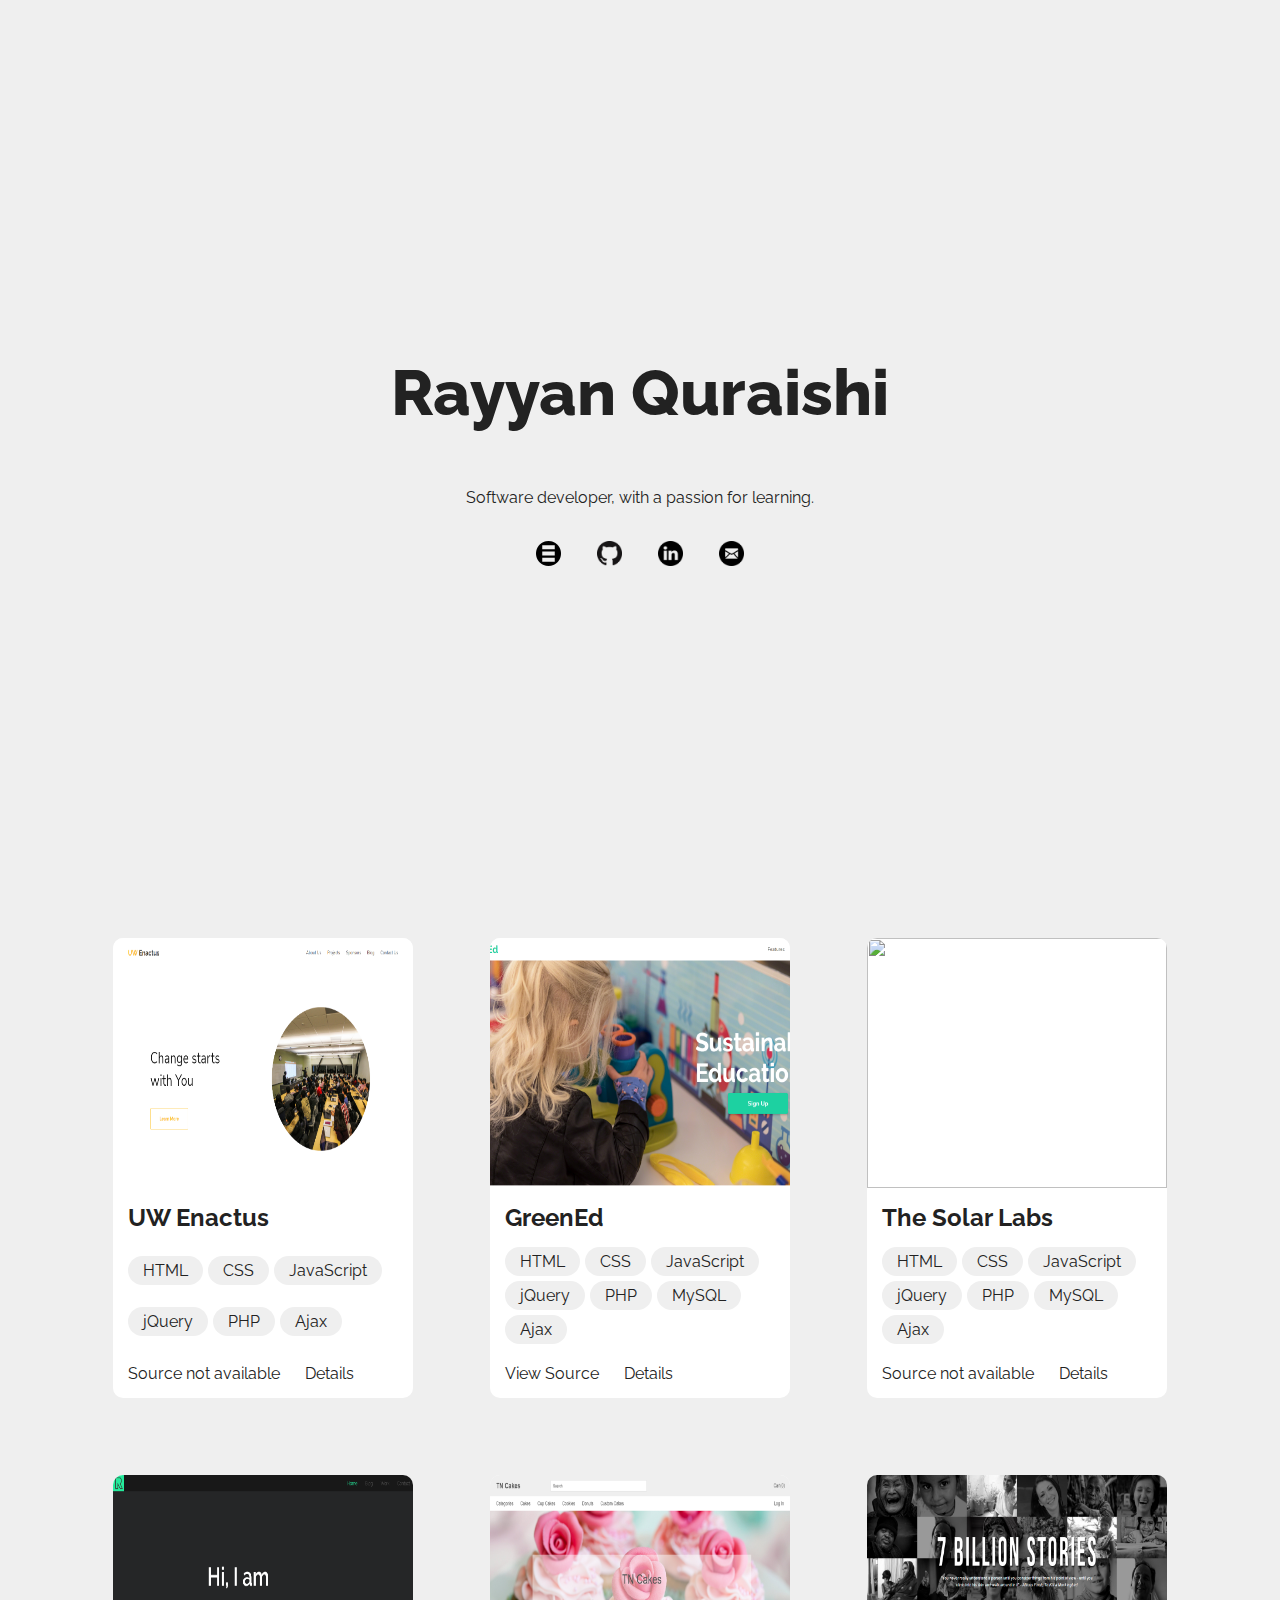
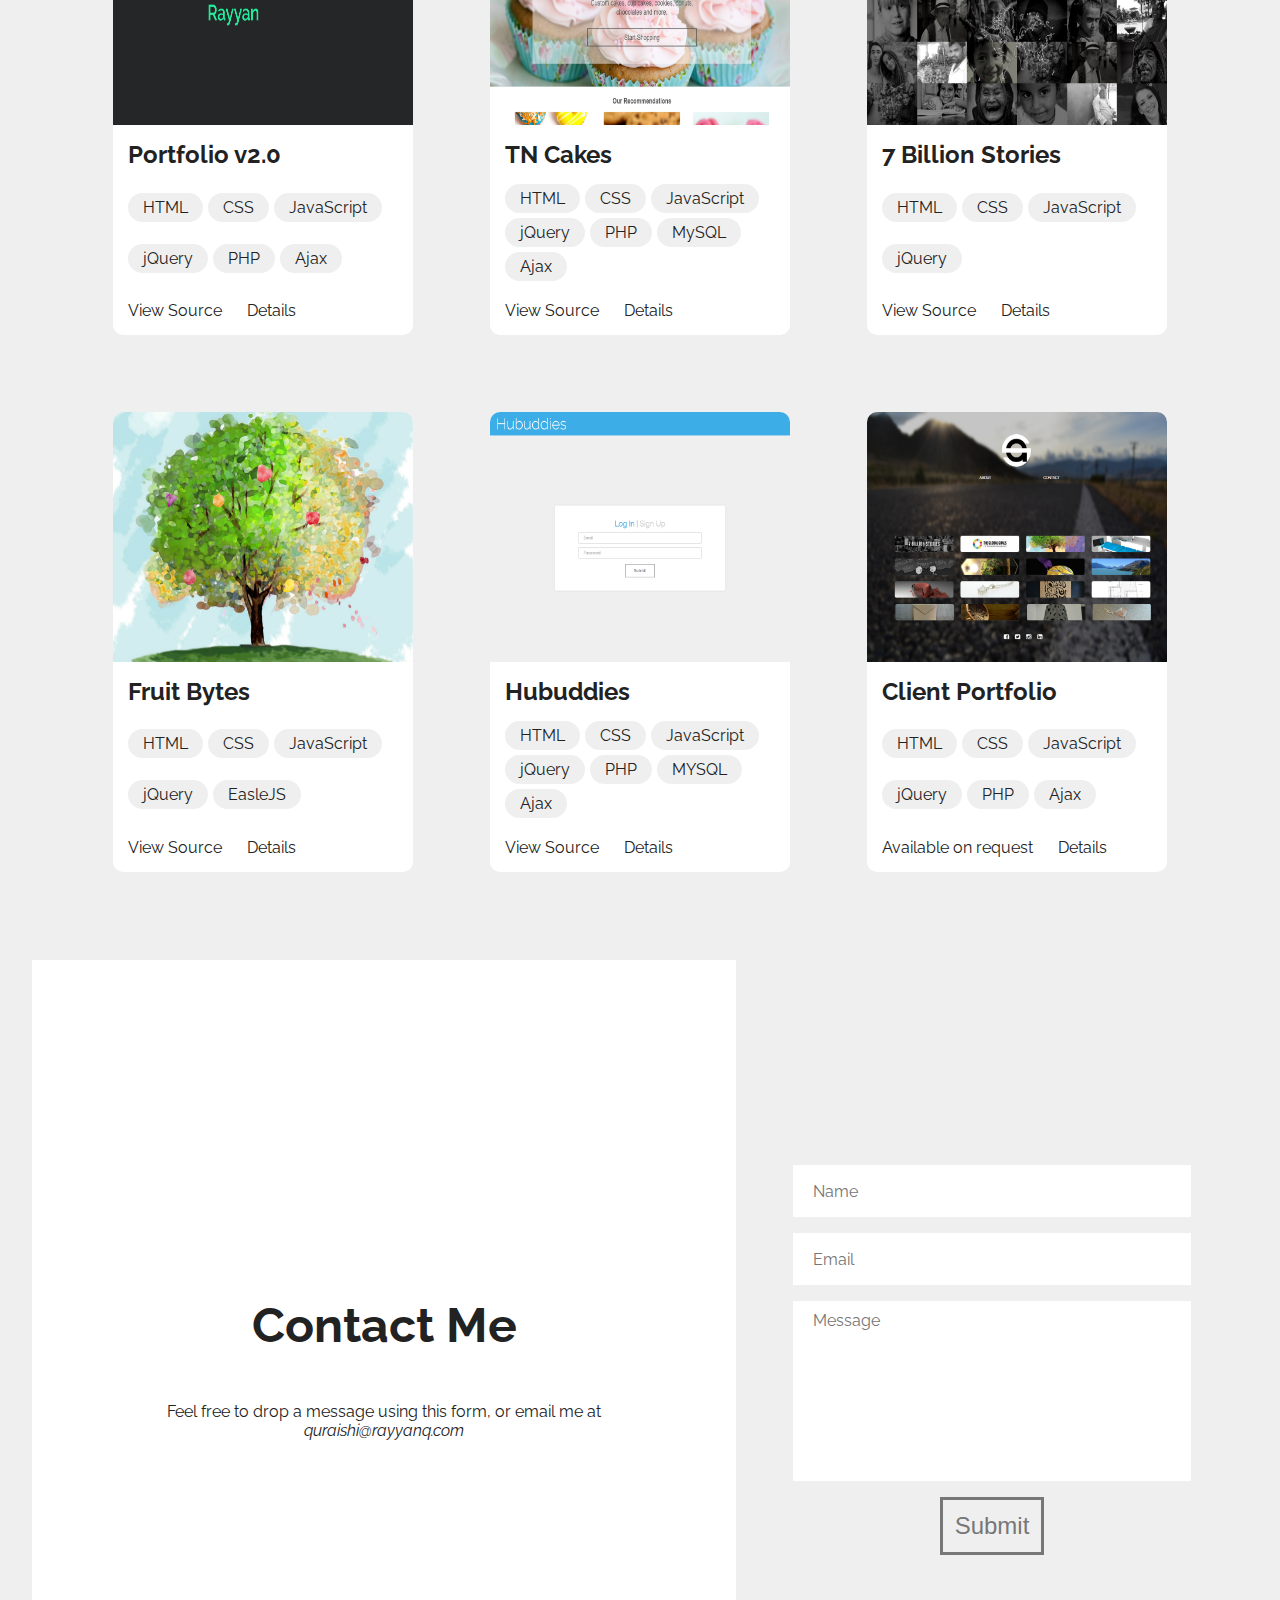
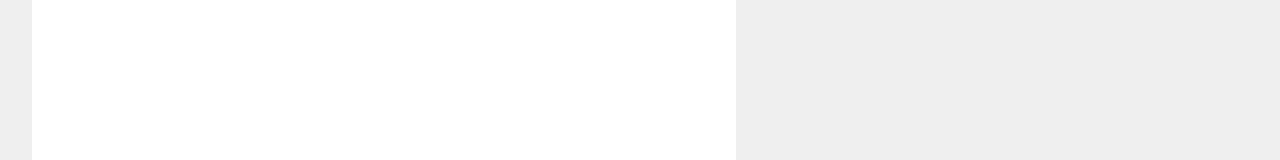
==== commit c9dae29d: "Add files via upload" ====
--- a/index.html
+++ b/index.html
@@ -5,178 +5,219 @@
 		<link rel="stylesheet" type="text/css" href="css/index.css">
 		<link rel="shortcut icon" href="img/favicon.ico">
 		<meta name="viewport" content="width=device-width, initial-scale=1">
+		<script type="text/javascript" src="./js/jquery.js.gz"></script>
+		<script>
+			$(document).ready(function(){
+
+				var height = document.documentElement.clientHeight;
+				window.onscroll = function() {
+					if (document.body.scrollTop > height || document.documentElement.scrollTop > height) {
+						document.getElementsByTagName("header")[0].style.top = "0";
+					} else {
+						document.getElementsByTagName("header")[0].style.top = "-50px";
+					}
+				};
+
+				$("#contact-form").on("submit", function(event){
+					event.preventDefault();
+					var name = $("#name").val();
+					var email = $("#email").val();
+					var msg = $("#msg").val();
+					$.post('./ajax/contact.php',{name:name,email:email,msg:msg},function(data){
+						$("#name").val("");
+						$("#email").val("");
+						$("#msg").val("");
+						$('#contact-info h1').html(data).fadeIn();
+					});
+				});
+
+			});
+		</script>
 	</head>
 	<body>
 		<header>
-			<h1 id="name">Rayyan Quraishi</h1>
-			<h4 id="description">Full Stack Developer, with a passion for creating.</h4>
-			<div id="links">
-				<a href="http://rayyanq.com/resume.pdf"><img class="link-icon" src="img/resume.png"></a>
-				<a href="https://github.com/rayyanQ"><img class="link-icon" src="img/github.png"></a>
-				<a href="https://github.com/rayyanQ"><div id="logo">RQ</div></a>
-				<a href="https://linkedin.com/in/rayyanquraishi/"><img class="link-icon" src="img/linkedin.png"></a>
-				<a href="#contact"><img class="link-icon" src="img/contact.png"></a>
-			</div>
+			<a href="http://rayyanq.com"><img id="logo" src="img/logo.png"></a>
 		</header>
 		<div id="body">
-			<div id="timeline">
-				<div class="container left">
-					<div class="content">
-						<img class="content-img" src="img/uwenactus.png">
-						<h2>UW Enactus</h2>
-						<div class="technologies">
-							<p class="technology">HTML</p>
-							<p class="technology">CSS</p>
-							<p class="technology">JavaScript</p>
-							<p class="technology">jQuery</p>
-							<p class="technology">PHP</p>
-						</div>
-					</div>
-				</div>
-				<div class="container right">
-					<div class="content">
-						<img class="content-img" src="img/greened.png">
-						<h2>GreenEd</h2>
-						<div class="technologies">
-							<p class="technology">HTML</p>
-							<p class="technology">CSS</p>
-							<p class="technology">JavaScript</p>
-							<p class="technology">jQuery</p>
-							<p class="technology">PHP</p>
-							<p class="technology">MYSQL</p>
-						</div>
-					</div>
-				</div>
-				<div class="container left">
-					<div class="content">
-						<img class="content-img" src="img/thesolarlabs.png">
-						<h2>The Solar Labs</h2>
-						<div class="technologies">
-							<p class="technology">HTML</p>
-							<p class="technology">CSS</p>
-							<p class="technology">JavaScript</p>
-							<p class="technology">jQuery</p>
-							<p class="technology">PHP</p>
-							<p class="technology">MYSQL</p>
-						</div>
-					</div>
-				</div>
-				<div class="container right">
-					<div class="content">
-						<img class="content-img" src="img/portfolio2.png">
-						<h2>Portfolio v2.0</h2>
-						<div class="technologies">
-							<p class="technology">HTML</p>
-							<p class="technology">CSS</p>
-							<p class="technology">JavaScript</p>
-							<p class="technology">jQuery</p>
-							<p class="technology">PHP</p>
-						</div>
-					</div>
-				</div>
-				<div class="container left">
-					<div class="content">
-						<img class="content-img" src="img/tncakes.png">
-						<h2>TN Cakes</h2>
-						<div class="technologies">
-							<p class="technology">HTML</p>
-							<p class="technology">CSS</p>
-							<p class="technology">JavaScript</p>
-							<p class="technology">jQuery</p>
-							<p class="technology">PHP</p>
-							<p class="technology">MYSQL</p>
-						</div>
-					</div>
-				</div>
-				<div class="container right">
-					<div class="content">
-						<img class="content-img" src="img/7billion.png">
-						<h2>7 Billion Stories</h2>
-						<div class="technologies">
-							<p class="technology">HTML</p>
-							<p class="technology">CSS</p>
-							<p class="technology">JavaScript</p>
-							<p class="technology">jQuery</p>
-						</div>
-					</div>
-				</div>
-				<div class="container left">
-					<div class="content">
-						<img class="content-img" src="img/fruitbytes.png">
-						<h2>Fruit Bytes</h2>
-						<div class="technologies">
-							<p class="technology">HTML</p>
-							<p class="technology">CSS</p>
-							<p class="technology">JavaScript</p>
-							<p class="technology">jQuery</p>
-							<p class="technology">EasleJS</p>
-						</div>
-					</div>
-				</div>
-				<div class="container right">
-					<div class="content">
-						<img class="content-img" src="img/hubuddies.png">
-						<h2>Hubuddies</h2>
-						<div class="technologies">
-							<p class="technology">HTML</p>
-							<p class="technology">CSS</p>
-							<p class="technology">JavaScript</p>
-							<p class="technology">jQuery</p>
-							<p class="technology">PHP</p>
-							<p class="technology">MYSQL</p>
-						</div>
-					</div>
-				</div>
-				<div class="container left">
-					<div class="content">
-						<img class="content-img" src="img/portfolio1.png">
-						<h2>Portfolio v1.0</h2>
-						<div class="technologies">
-							<p class="technology">HTML</p>
-							<p class="technology">CSS</p>
-							<p class="technology">JavaScript</p>
-							<p class="technology">jQuery</p>
-							<p class="technology">PHP</p>
-						</div>
-					</div>
-				</div>
-				<div class="container right">
-					<div class="content">
-						<img class="content-img" src="img/sabahasif.png">
-						<h2>Sabah Asif</h2>
-						<div class="technologies">
-							<p class="technology">HTML</p>
-							<p class="technology">CSS</p>
-							<p class="technology">JavaScript</p>
-							<p class="technology">jQuery</p>
-							<p class="technology">PHP</p>
-						</div>
-					</div>
+			
+			<!-- Hero -->
+			<div id="hero">
+				<h1 id="hero-title">Rayyan Quraishi</h1>
+				<p id="hero-description">Software developer, with a passion for learning.</p>
+				<div id="hero-links">
+					<a href="http://rayyanq.com/resume.pdf" target="_blank"><img class="link-icons" src="img/resume.png"></a>
+					<a href="https://github.com/rayyanQ" target="_blank"><img class="link-icons" src="img/github.png"></a>
+					<a href="https://linkedin.com/in/rayyanquraishi/" target="_blank"><img class="link-icons" src="img/linkedin.png"></a>
+					<a href="#contact"><img class="link-icons" src="img/contact.png"></a>
 				</div>
 			</div>
+			<!-- Hero -->
+
+			<!-- Projects -->
+			<div id="projects">
+				<div class="project">
+					<img class="project-img" src="img/uwenactus.png">
+					<h2 class="project-name"><a href="https://uwenactus.ca" target="_blank">UW Enactus</a></h2>
+					<div class="project-tags">
+						<p class="tag">HTML</p>
+						<p class="tag">CSS</p>
+						<p class="tag">JavaScript</p>
+						<p class="tag">jQuery</p>
+						<p class="tag">PHP</p>
+						<p class="tag">Ajax</p>
+					</div>
+					<div class="project-info">
+						<a>Source not available</a>
+						<a>Details</a>
+					</div>
+				</div>
+				<div class="project">
+					<img class="project-img" src="img/greened.png">
+					<h2 class="project-name"><a href="http://greened.ga" target="_blank">GreenEd</a></h2>
+					<div class="project-tags">
+						<p class="tag">HTML</p>
+						<p class="tag">CSS</p>
+						<p class="tag">JavaScript</p>
+						<p class="tag">jQuery</p>
+						<p class="tag">PHP</p>
+						<p class="tag">MySQL</p>
+						<p class="tag">Ajax</p>
+					</div>
+					<div class="project-info">
+						<a href="https://github.com/GreenEducation/School/tree/Alpha" target="_blank">View Source</a>
+						<a>Details</a>
+					</div>
+				</div>
+				<div class="project">
+					<img class="project-img" src="img/thesolarlabs.png">
+					<h2 class="project-name"><a href="http://thesolarlabs.com" target="_blank">The Solar Labs</a></h2>
+					<div class="project-tags">
+						<p class="tag">HTML</p>
+						<p class="tag">CSS</p>
+						<p class="tag">JavaScript</p>
+						<p class="tag">jQuery</p>
+						<p class="tag">PHP</p>
+						<p class="tag">MySQL</p>
+						<p class="tag">Ajax</p>
+					</div>
+					<div class="project-info">
+						<a>Source not available</a>
+						<a>Details</a>
+					</div>
+				</div>
+				<div class="project">
+					<img class="project-img" src="img/portfolio2.png">
+					<h2 class="project-name"><a href="http://rayyanq.com/v2/index.html.gz" target="_blank">Portfolio v2.0</a></h2>
+					<div class="project-tags">
+						<p class="tag">HTML</p>
+						<p class="tag">CSS</p>
+						<p class="tag">JavaScript</p>
+						<p class="tag">jQuery</p>
+						<p class="tag">PHP</p>
+						<p class="tag">Ajax</p>
+					</div>
+					<div class="project-info">
+						<a href="https://github.com/rayyanQ/Portfolio/tree/v2.0" target="_blank">View Source</a>
+						<a>Details</a>
+					</div>
+				</div>
+				<div class="project">
+					<img class="project-img" src="img/tncakes.png">
+					<h2 class="project-name"><a href="http://tncakes.tk" target="_blank">TN Cakes</a></h2>
+					<div class="project-tags">
+						<p class="tag">HTML</p>
+						<p class="tag">CSS</p>
+						<p class="tag">JavaScript</p>
+						<p class="tag">jQuery</p>
+						<p class="tag">PHP</p>
+						<p class="tag">MySQL</p>
+						<p class="tag">Ajax</p>
+					</div>
+					<div class="project-info">
+						<a href="https://github.com/rayyanQ/TNCakes" target="_blank">View Source</a>
+						<a>Details</a>
+					</div>
+				</div>
+				<div class="project">
+					<img class="project-img" src="img/7billion.png">
+					<h2 class="project-name"><a href="http://rayyanq.com/old/7billion/index.html" target="_blank">7 Billion Stories</a></h2>
+					<div class="project-tags">
+						<p class="tag">HTML</p>
+						<p class="tag">CSS</p>
+						<p class="tag">JavaScript</p>
+						<p class="tag">jQuery</p>
+					</div>
+					<div class="project-info">
+						<a href="https://github.com/rayyanQ/7-Billion-Stories" target="_blank">View Source</a>
+						<a>Details</a>
+					</div>
+				</div>
+				<div class="project">
+					<img class="project-img" src="img/fruitbytes.png">
+					<h2 class="project-name"><a href="http://rayyanq.com/old/fruitbytes/index.html" target="_blank">Fruit Bytes</a></h2>
+					<div class="project-tags">
+						<p class="tag">HTML</p>
+						<p class="tag">CSS</p>
+						<p class="tag">JavaScript</p>
+						<p class="tag">jQuery</p>
+						<p class="tag">EasleJS</p>
+					</div>
+					<div class="project-info">
+						<a href="https://github.com/rayyanQ/FruitBytes" target="_blank">View Source</a>
+						<a>Details</a>
+					</div>
+				</div>
+				<div class="project">
+					<img class="project-img" src="img/hubuddies.png">
+					<h2 class="project-name"><a href="http://hubuddies.com" target="_blank">Hubuddies</a></h2>
+					<div class="project-tags">
+						<p class="tag">HTML</p>
+						<p class="tag">CSS</p>
+						<p class="tag">JavaScript</p>
+						<p class="tag">jQuery</p>
+						<p class="tag">PHP</p>
+						<p class="tag">MYSQL</p>
+						<p class="tag">Ajax</p>
+					</div>
+					<div class="project-info">
+						<a href="https://github.com/rayyanQ/hubuddies" target="_blank">View Source</a>
+						<a>Details</a>
+					</div>
+				</div>
+				<div class="project">
+					<img class="project-img" src="img/sabahasif.png">
+					<h2 class="project-name"><a href="https://sabahasif.com" target="_blank">Client Portfolio</a></h2>
+					<div class="project-tags">
+						<p class="tag">HTML</p>
+						<p class="tag">CSS</p>
+						<p class="tag">JavaScript</p>
+						<p class="tag">jQuery</p>
+						<p class="tag">PHP</p>
+						<p class="tag">Ajax</p>
+					</div>
+					<div class="project-info">
+						<a>Available on request</a>
+						<a>Details</a>
+					</div>
+				</div>
+			</div>
+			<!-- Projects -->
+
+			<!-- Contact -->
 			<div id="contact">
+				<div id="contact-info">
+					<h1>Contact Me</h1>
+					<p>Feel free to drop a message using this form, or email me at <i>quraishi@rayyanq.com</i></p>
+				</div>
+				<form id="contact-form" method="post">
+					<input id="name" class="text" type="text" name="Name" placeholder="Name" required>
+					<input id="email" class="text" type="email" name="Email" placeholder="Email" required>
+					<textarea id="msg" class="text" placeholder="Message"></textarea>
+					<input id="submit" type="submit" name="submit" value="Submit">
+				</form>
 			</div>
+			<!-- Contact -->
+
 		</div>
-
-		<!-- Scripts -->
-		<script type="text/javascript">
-			var header = document.getElementsByTagName("header")[0];
-			window.onscroll = function() {
-				if (document.body.scrollTop > 60 || document.documentElement.scrollTop > 60) {
-					document.getElementById("description").style.display = "none";
-					document.getElementById("name").style.display = "none";
-					document.getElementById("logo").style.display = "inline";
-					header.style.background = "#fff";
-					header.style.boxShadow = "0 0 10px 0 rgba(0,0,0,.4)";
-				} else {
-					document.getElementById("description").style.display = "block";
-					document.getElementById("name").style.display = "block";
-					document.getElementById("logo").style.display = "none";
-					header.style.background = "#efefef";
-					header.style.boxShadow = "none";
-				}
-			};
-		</script>
-		<!-- Scripts -->
 	</body>
 </html>--- a/css/index.css
+++ b/css/index.css
@@ -1,192 +1,195 @@
-@import url(https://fonts.googleapis.com/css?family=Raleway:200,300,600);
-*{
-	box-sizing: border-box;
-}
+@import url(https://fonts.googleapis.com/css?family=Raleway:200,300,800);
 body {
-	margin: 0;
-	padding: 0;
+	padding: 0px;
+	margin: 0px;
+	font-family: Raleway;
+	background: #efefef;
+	color: #222;
 	overflow-x: hidden;
-	font-family: Raleway;
-	color: #111;
-	background: #efefef
 }
 a {
-	color: #111;
+	color: inherit;
 	text-decoration: none;
 }
-h1 {
-	font-size: 3em;
-	margin: 0.5em 0 0.2em 0;
+
+header {
+	background-color: #333;
+	position: fixed;
+	top: -50px;
+	width: 100%;
+	height: 50px;
+	transition: top 0.3s;
 }
-
-
-/* Header */
-header {
-	text-align: center;
-	position: fixed;
-	top: 0;
-	width: 100%;
-	transition: 0.5s;
-	background: #efefef;
-	z-index: 2;
+#logo {
+	height: 50px;
+	width: 50px;
 }
-#links {
+#body {
 	display: flex;
-	flex-direction: row;
+	flex-direction: column;
 	justify-content: center;
 	align-items: center;
 }
-.link-icon {
+/* Hero */
+#hero {
+	display: flex;
+	flex-direction: column;
+	justify-content: center;
+	align-items: center;
+	color: #222;
+	height: 100vh;
+}
+#hero-title {
+	font-size: 4em;
+	font-weight: 800;
+	text-align: center;
+}
+#hero-description {
+	text-align: center;
+}
+#hero-links {
+	display: flex;
+	flex-direction: row;
+	flex-wrap: wrap;
+	justify-content: center;
+	align-items: center;
+}
+.link-icons {
+	padding: 2vh;
+	height: 25px;
 	width: 25px;
-	height: auto;
-	margin: 2vh;
 }
-#logo {
-	display: none;
-	font-size: 2.5em;
-	font-weight: bold;
-	margin: 0 2vh;
-	line-height: 10vh;
+/* Hero */
+
+/* Projects */
+#projects {
+	display: flex;
+	flex-direction: row;
+	flex-wrap: wrap;
+	justify-content: center;
+	align-items: center;
+	max-width: 2500px;
 }
-#description {
-	font-weight: normal;
-	margin: 0;
+.project {
+	display: flex;
+	flex-direction: column;
+	justify-content: center;
+	align-items: flex-start;
+	background: #fff;
+	padding: 0;
+	margin: 3vw;
+	transition: 0.5s;
+	width: 300px;
+	max-width: 90vw;
+	border-radius: 10px;
 }
-/* Header */
-
-
-/* Body */
-#body{
-	margin-top: 30vh;
+.project:hover {
+	color: #000;
+	box-shadow: 0 4px 8px 0 rgba(0,0,0,0.2);
 }
-#timeline {
-	position: relative;
-	max-width: 1200px;
-	margin: 0 auto;
+.project-img {
+	width: 100%;
+	height: 250px;
+	border-radius: 10px 10px 0 0;
 }
-#timeline::after {
-	content: '';
-	position: absolute;
-	width: 1px;
-	background-color: #ccc;
-	top: 0;
-	bottom: 0;
-	left: 50%;
-	margin-left: -3px;
+.project-name {
+	margin: 15px;
 }
-.container {
-	padding: 10px 40px;
-	position: relative;
-	background-color: inherit;
-	width: 50%;
-}
-.container::after {
-	content: '';
-	position: absolute;
-	width: 10px;
-	height: 10px;
-	right: -3px;
-	background-color: #555;
-	top: 26px;
-	border-radius: 50%;
-	z-index: 1;
-}
-.left {
-	left: 0;
-}
-.right {
-	left: 50%;
-}
-.left::before {
-	content: " ";
-	height: 0;
-	position: absolute;
-	top: 22px;
-	width: 0;
-	z-index: 1;
-	right: 30px;
-	border: medium solid #555;
-	border-width: 10px 0 10px 10px;
-	border-color: transparent transparent transparent #555;
-}
-.right::before {
-	content: " ";
-	height: 0;
-	position: absolute;
-	top: 22px;
-	width: 0;
-	z-index: 1;
-	left: 30px;
-	border: medium solid #555;
-	border-width: 10px 10px 10px 0;
-	border-color: transparent #555 transparent transparent;
-}
-.right::after {
-	left: -7px;
-}
-.content {
-	padding: 0;
-	background-color: white;
-	position: relative;
-	border-radius: 6px;
-	box-shadow: 0 4px 8px 0 rgba(0,0,0,0.2), 0 0 1px 0 rgba(0,0,0,0.2);
-}
-.content-img{
-	width: 100%;
-	height: auto;
-	border-radius: 6px 6px 0 0;
-}
-.content h2 {
-	padding: 0 2vw;
-}
-.technologies {
+.project-tags {
 	display: flex;
 	flex-direction: row;
 	flex-wrap: wrap;
 	justify-content: flex-start;
 	align-items: center;
-	padding: 0 2vw;
+	margin: 0 15px;
+	height: 102px;
 }
-.technology {
+.tag {
+	padding: 5px 15px;
+	margin: 0 5px 5px 0;
+	border-radius: 15px;
 	background: #efefef;
-	border-radius: 15px;
-	padding: 5px 10px;
-	margin-right: 5px;
 }
-/* Body */
+.project-info {
+	display: flex;
+	flex-direction: row;
+	flex-wrap: wrap;
+	margin: 15px;
+}
+.project-info a {
+	margin-right: 25px; 
+}
+/* Projects */
 
-
-@media screen and (max-width: 600px) {
-	#description, #name {
-		display: none !important;
-	}
-	#logo {
-		display: inline !important;
-	}
-	#body {
-		margin-top: 10vh;
-	}
-	header {
-		box-shadow: 0 0 10px 0 rgba(0,0,0,.4) !important;
-	}
-	#timeline::after {
-		left: 31px;
-	}
-	.container {
-		width: 100%;
-		padding-left: 70px;
-		padding-right: 25px;
-	}
-	.container::before {
-		left: 60px;
-		border: medium solid #555;
-		border-width: 10px 10px 10px 0;
-		border-color: transparent #555 transparent transparent;
-	}
-	.left::after, .right::after {
-		left: 24px;
-	}
-	.right {
-		left: 0%;
-	}
+/* Contacts */
+#contact {
+	display: flex;
+	flex-direction: row;
+	flex-wrap: wrap;
+	min-height: 800px; 
+	max-width: 2500px;
+	flex: 1;
+	margin-top: 50px;
 }
+#contact-info {
+	display: flex;
+	flex-direction: column;
+	justify-content: center;
+	align-items: center;
+	width: 500px;
+	min-width: 55vw;
+	max-width: 100vw;
+	background: #fff;
+	text-align: center;
+	flex-grow: 1;
+}
+#contact-info h1 {
+	font-size: 3em;
+}
+#contact-info p {
+	width: 550px;
+	max-width: 90%;
+}
+#contact-form {
+	display: flex;
+	flex-direction: column;
+	justify-content: center;
+	align-items: center;
+	min-width: 40vw;
+	max-width: 100vw;
+	flex-grow: 1;
+}
+.text {
+	background: #fff;
+	border: 0;
+	outline: 0;
+	padding: 10px 20px;
+	width: 200px;
+	min-width: 70%;
+	max-width: 100%;
+	margin-bottom: 1em;
+	font-family: Raleway;
+	font-size: 1em;
+}
+input {
+	height: 2em;
+}
+textarea {
+	height: 10em;
+	resize: none;
+}
+#submit {
+	background: transparent;
+	height: auto;
+	outline: 0;
+	border: 3px solid #777;
+    color: #777;
+    padding: 0.5em;
+    font-size: 1.5em;
+    transition: 0.2s;
+}
+#submit:hover {
+	border-color: #222;
+	color: #222;
+}
+/* Contacts */